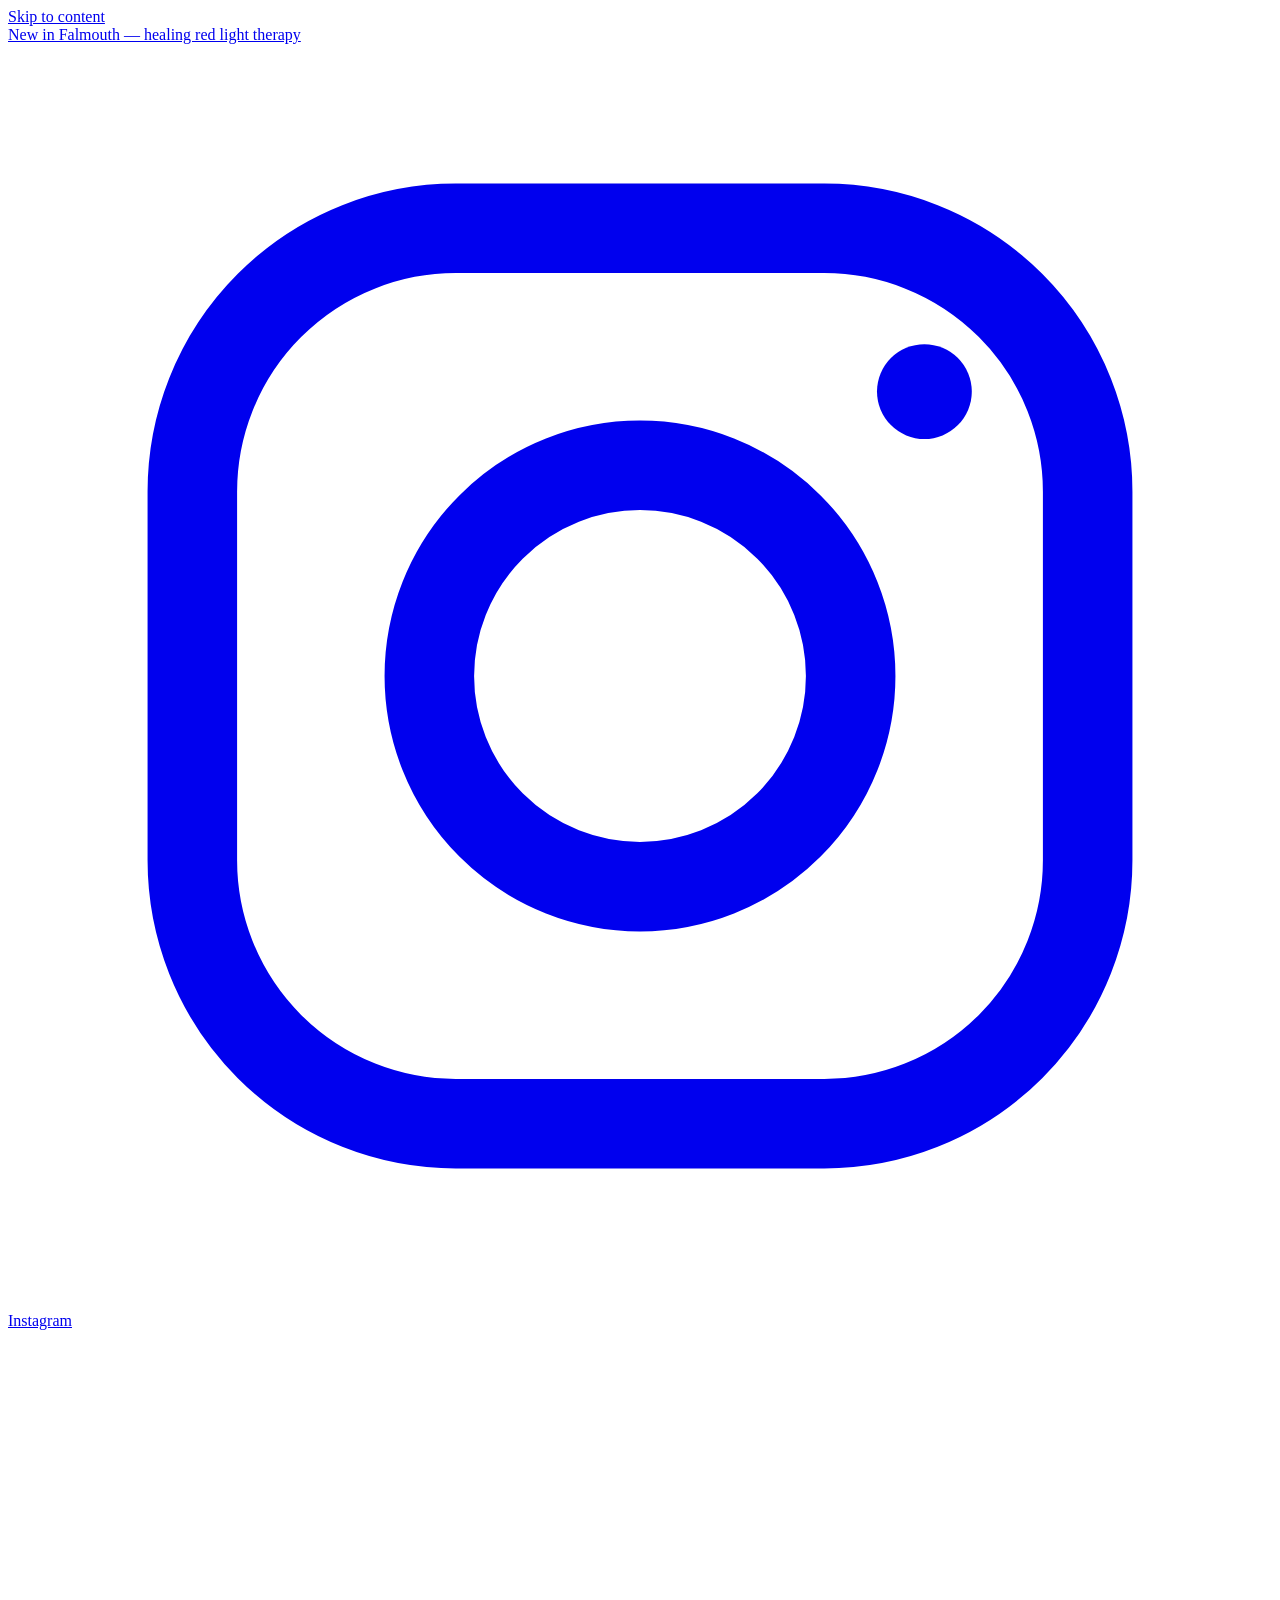
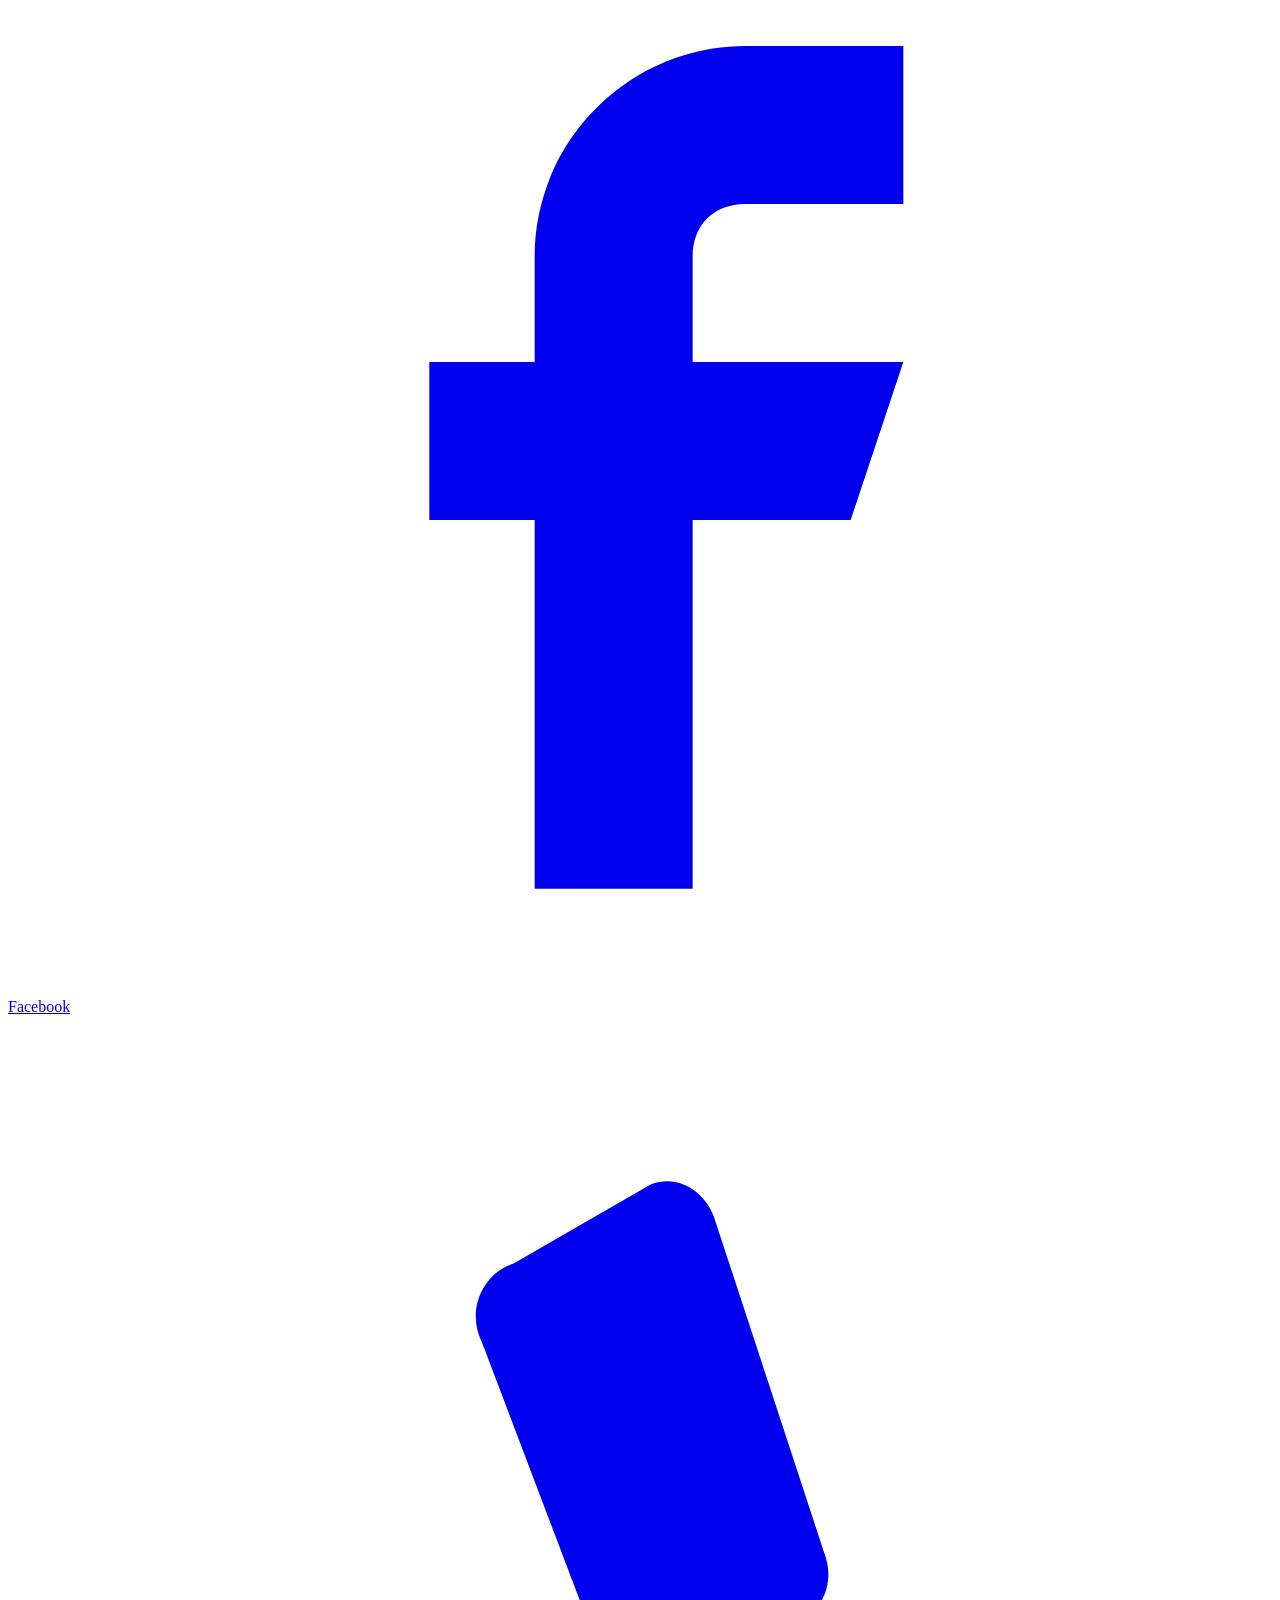
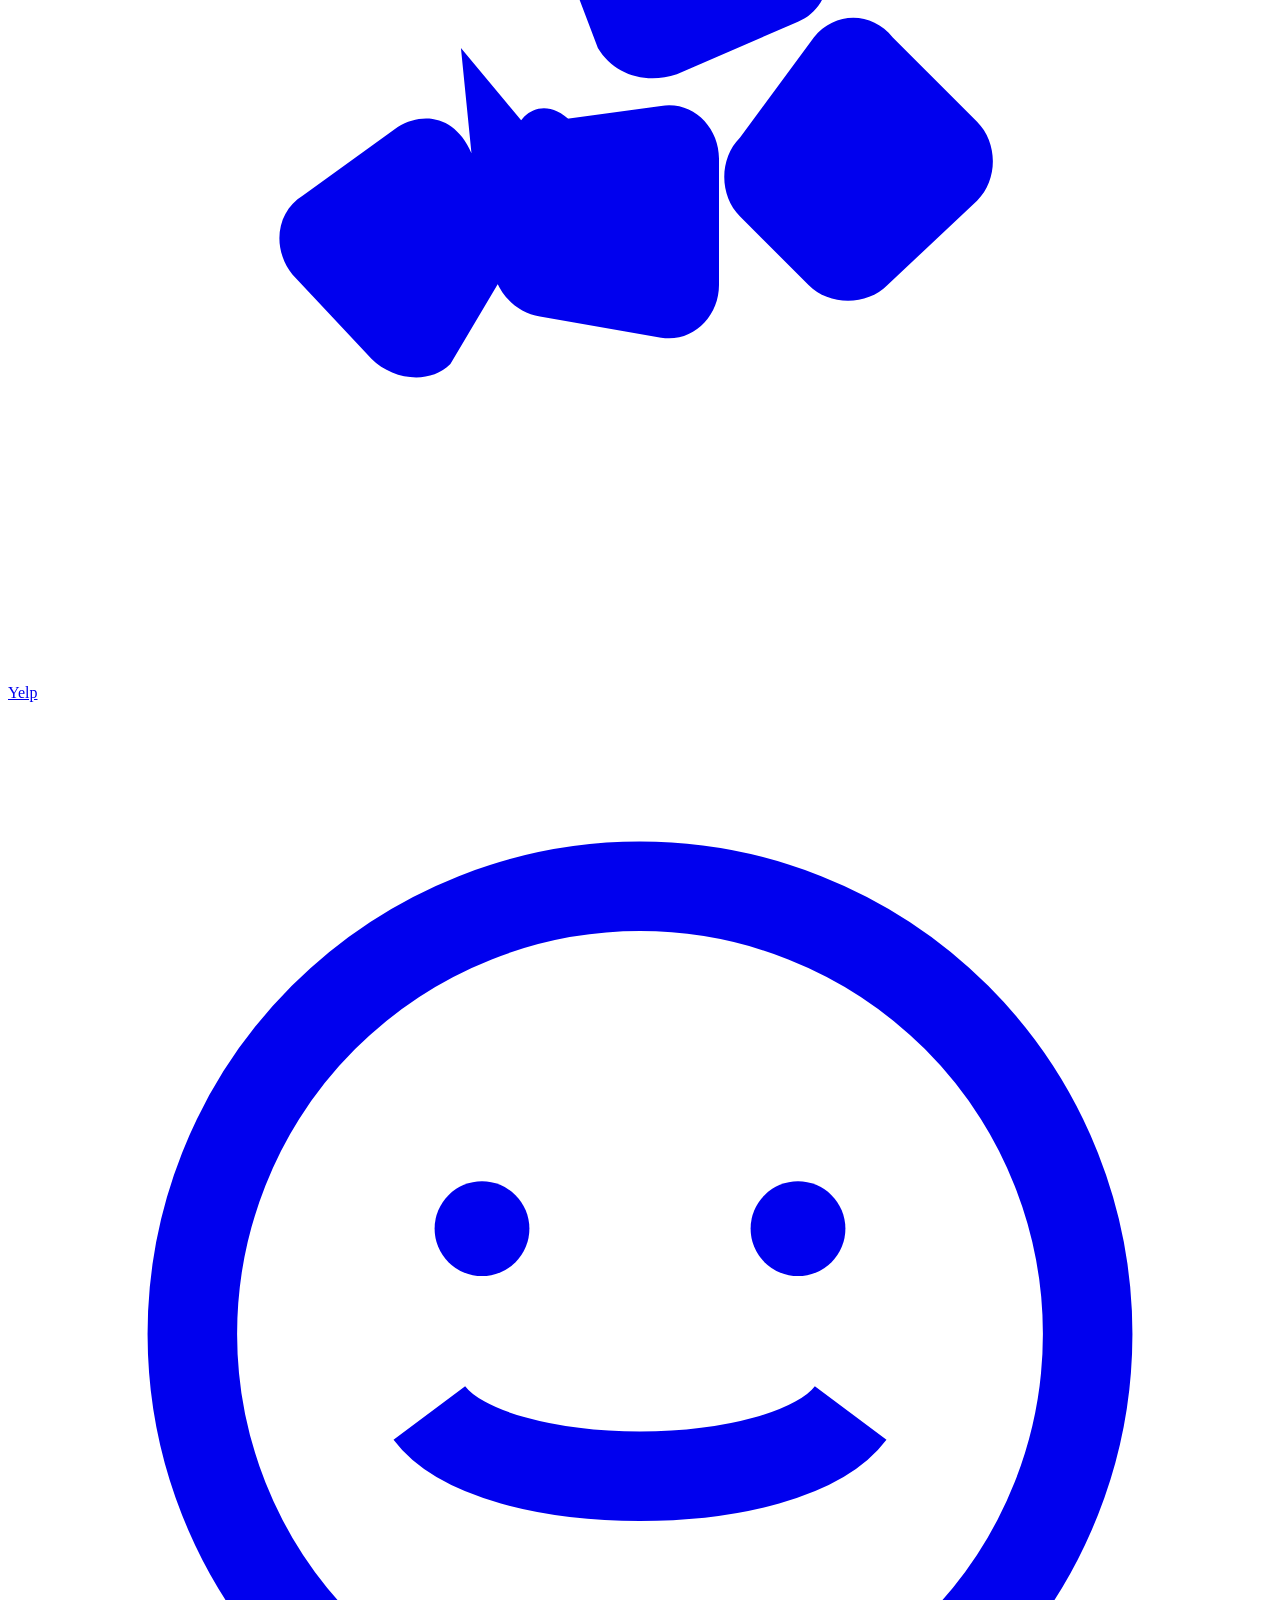
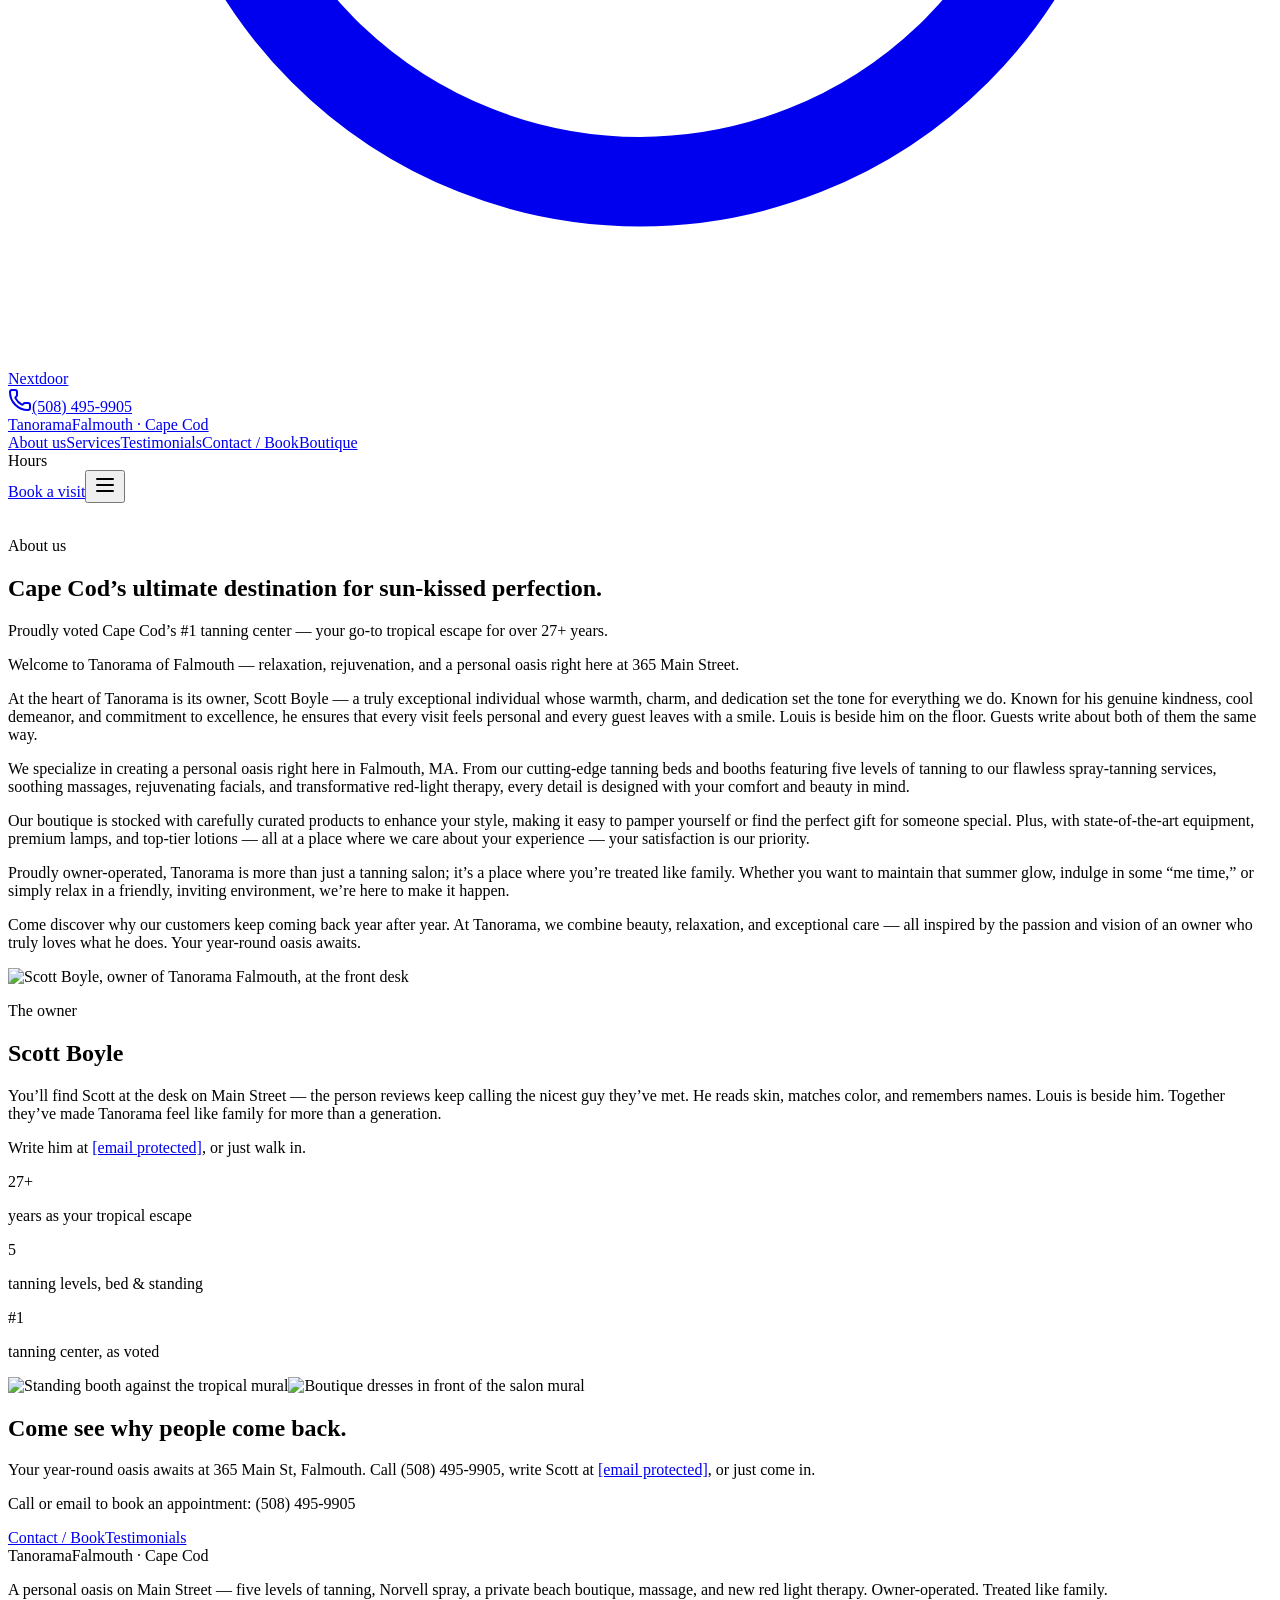
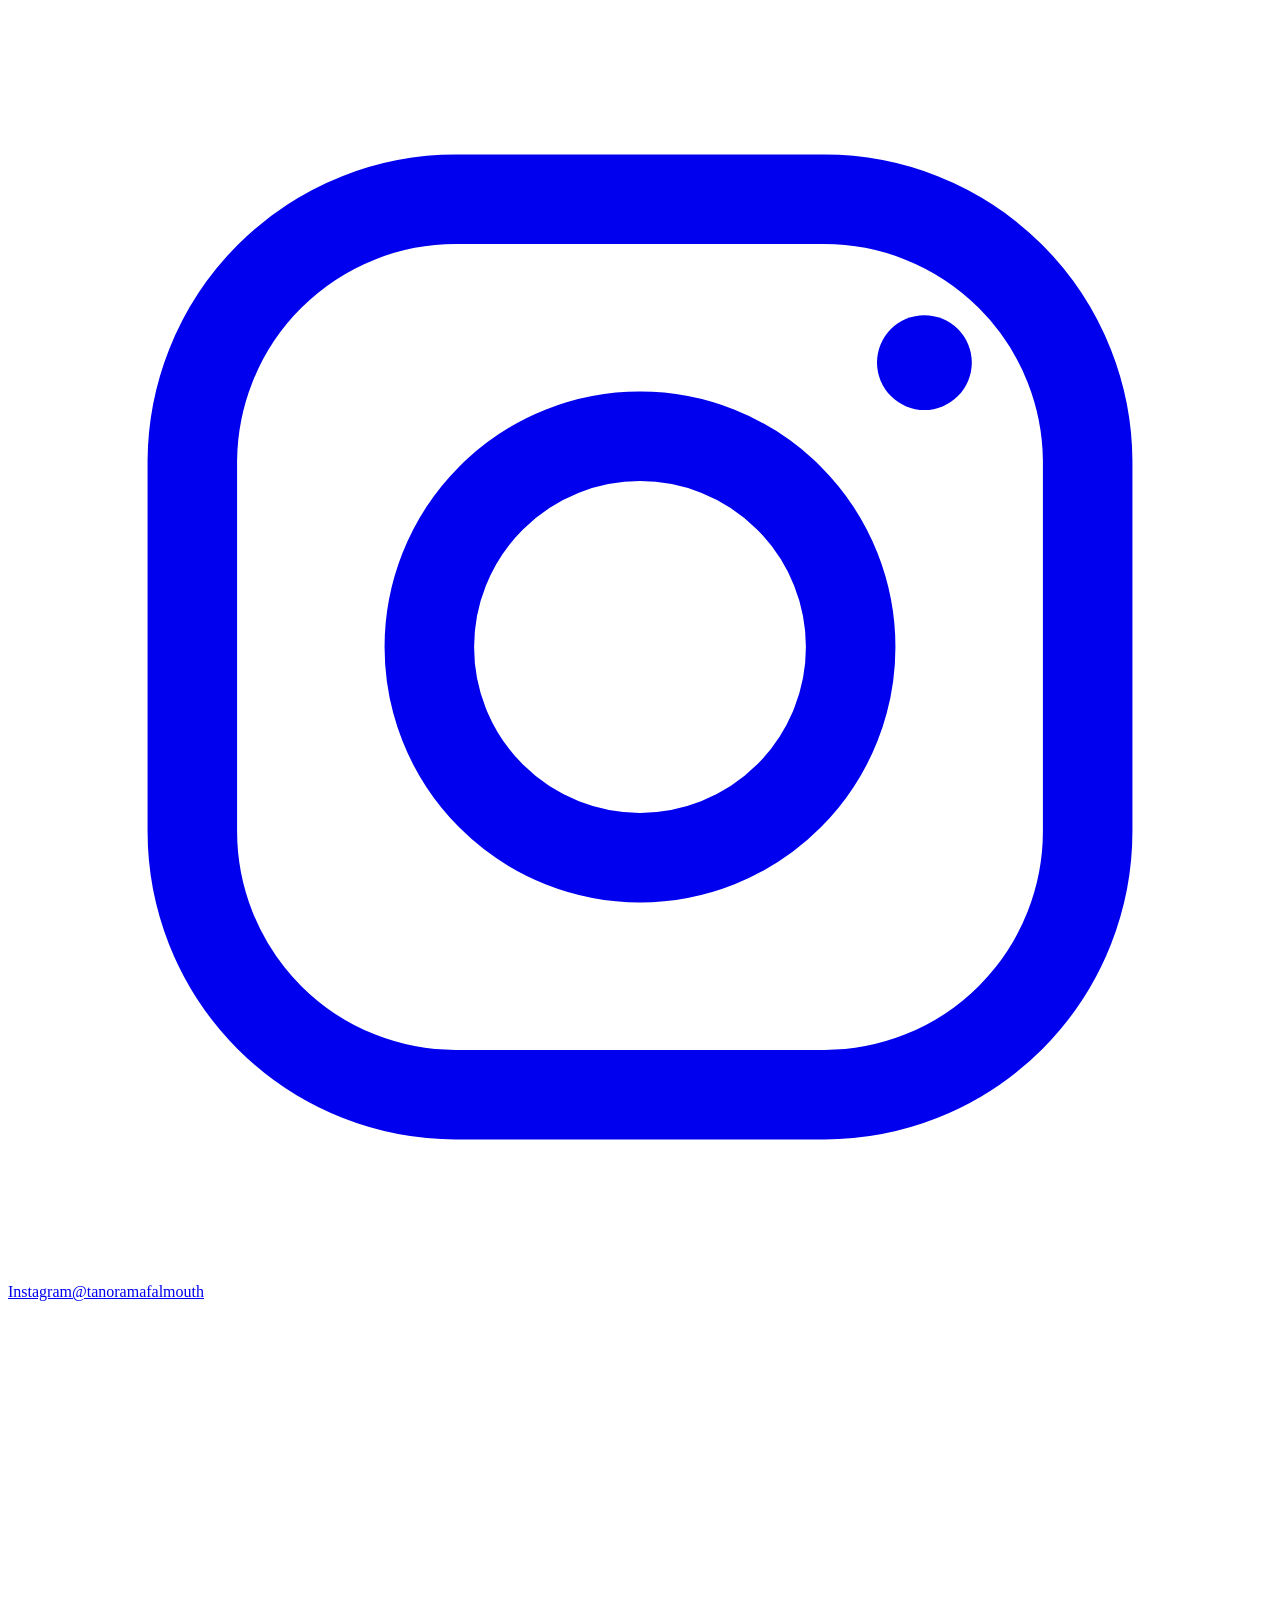
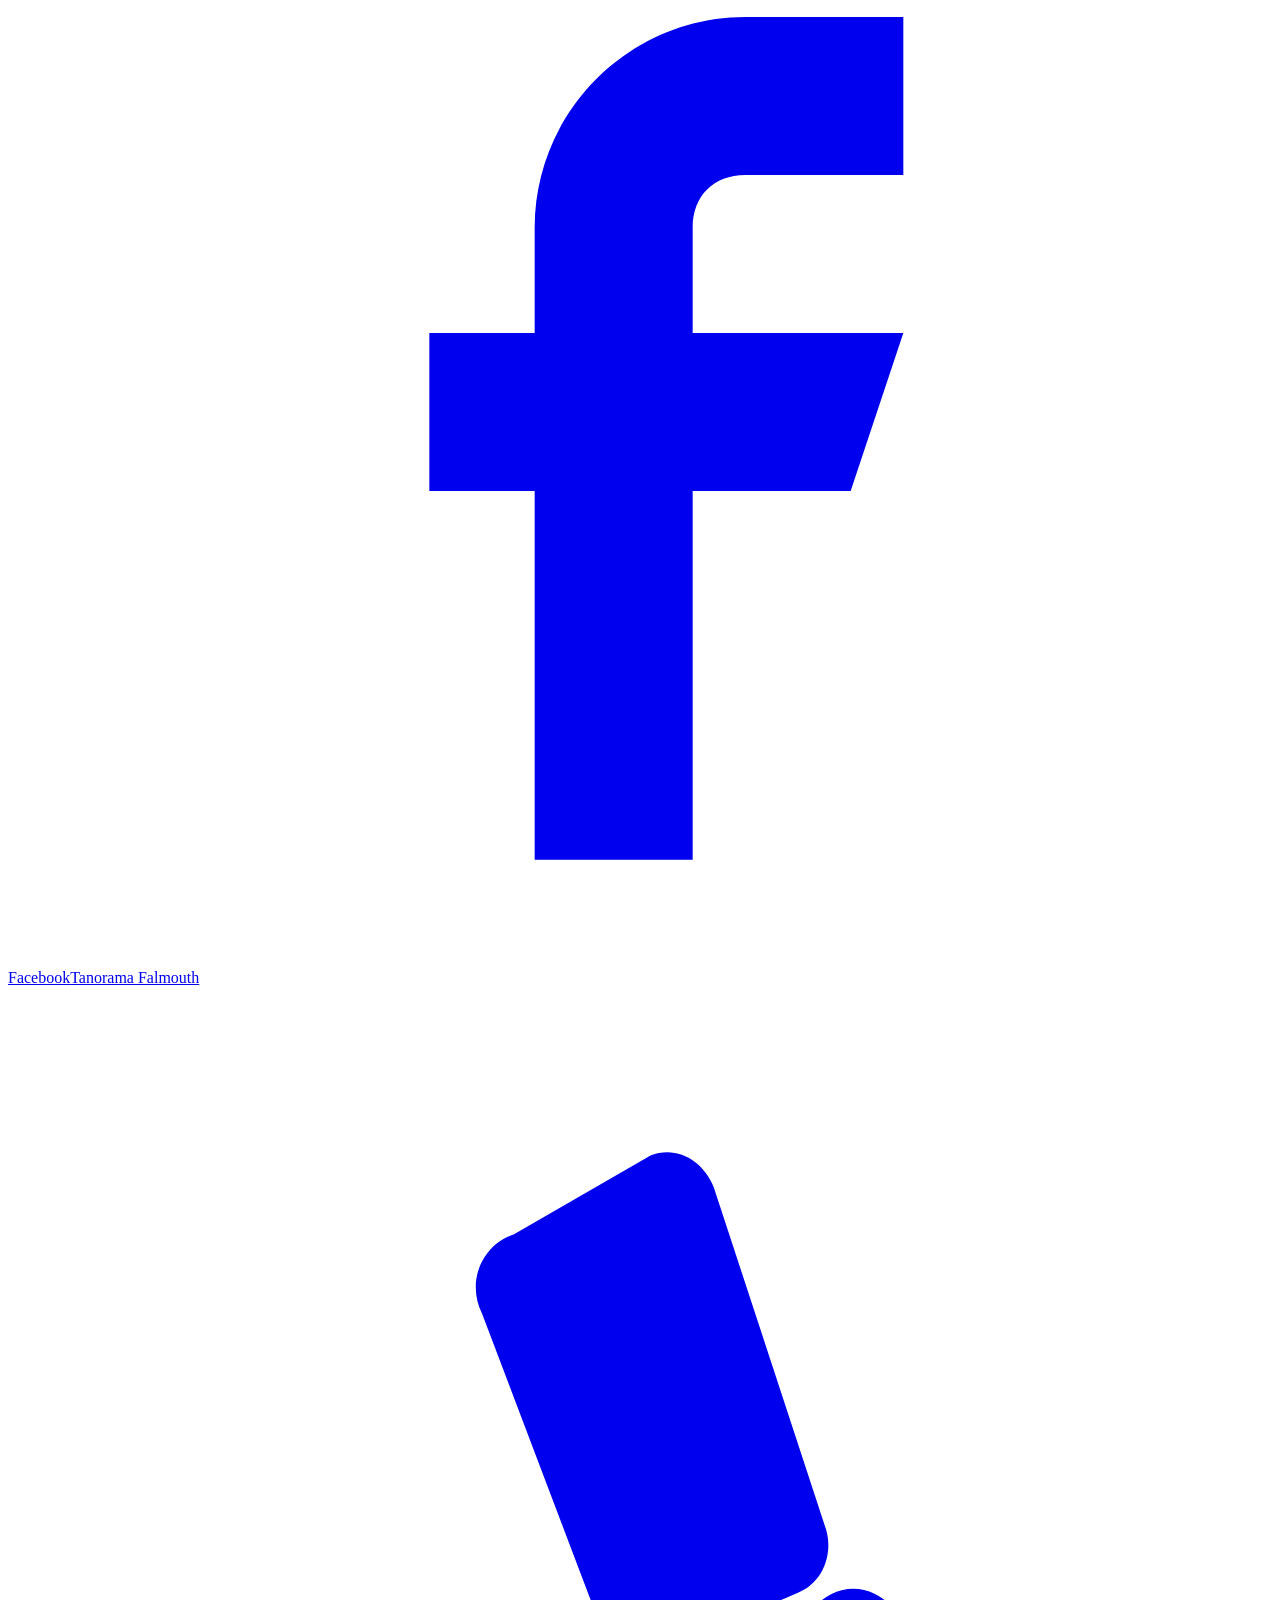
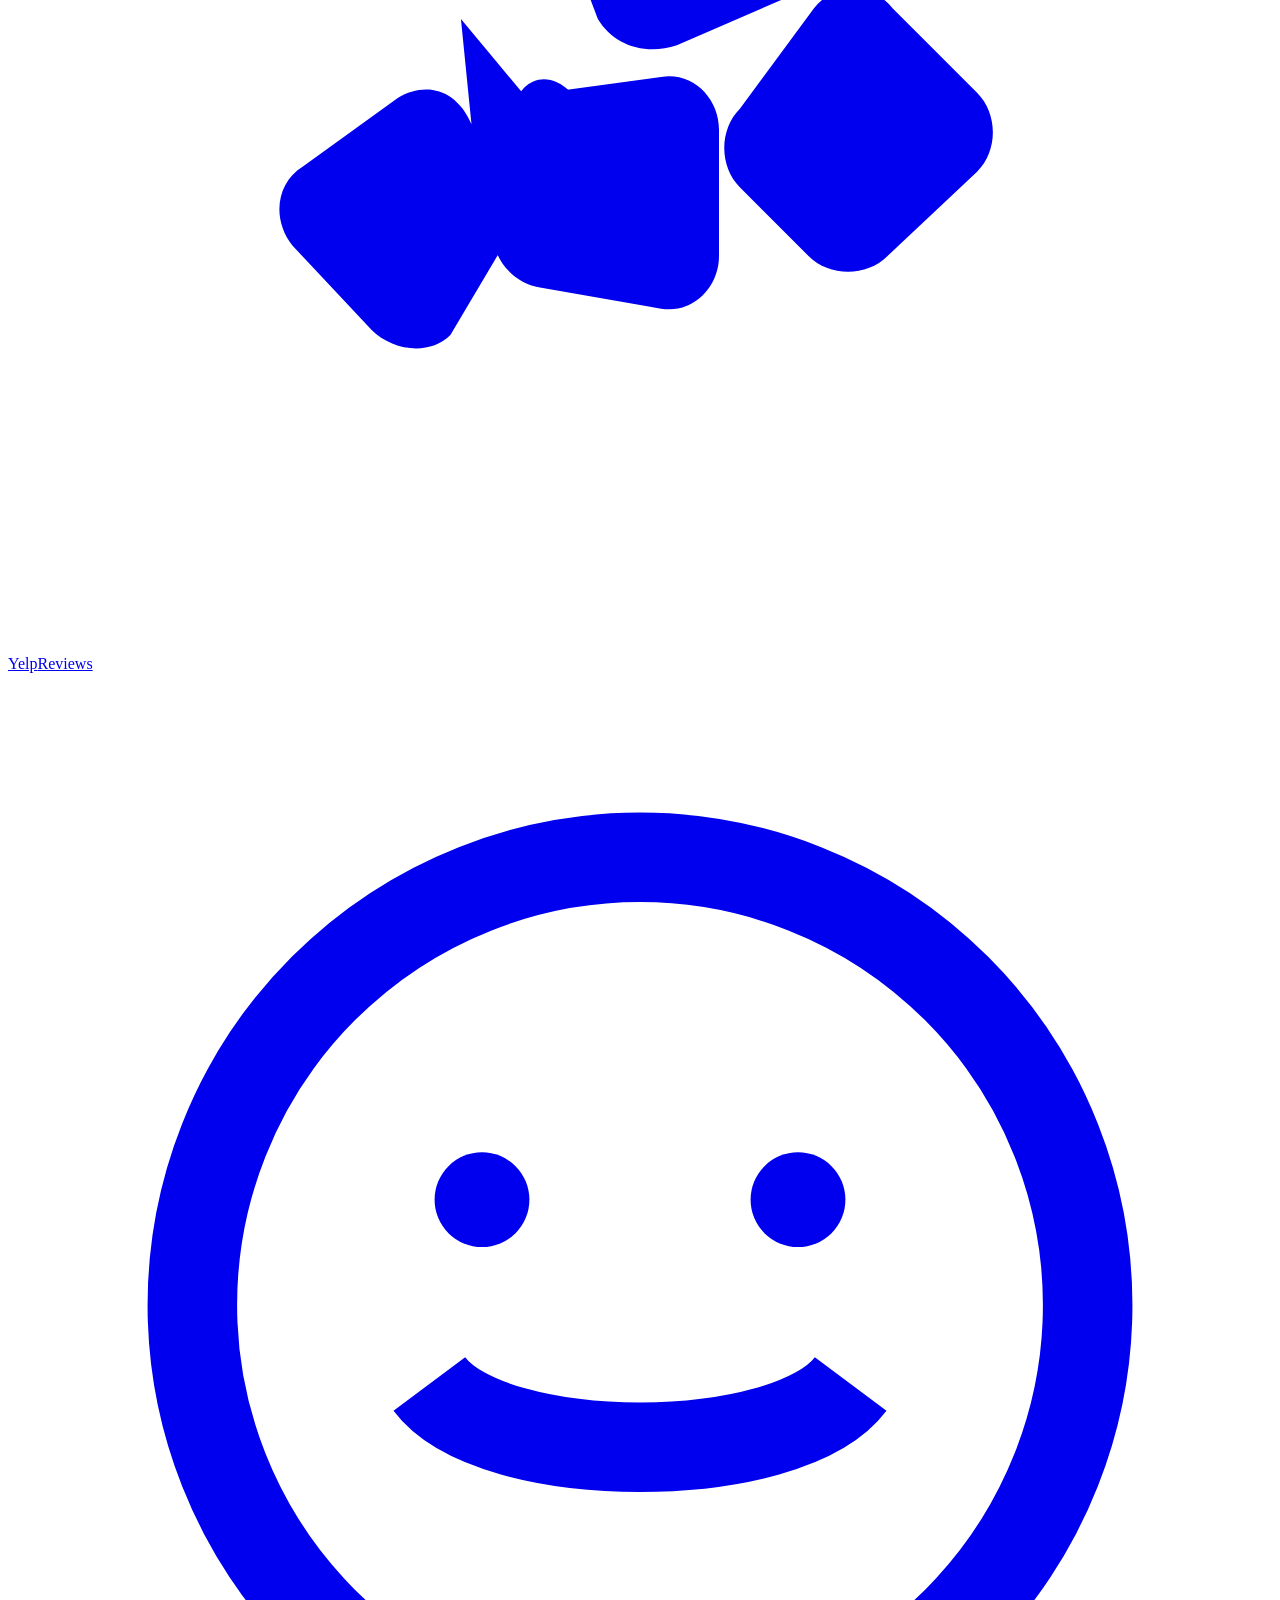
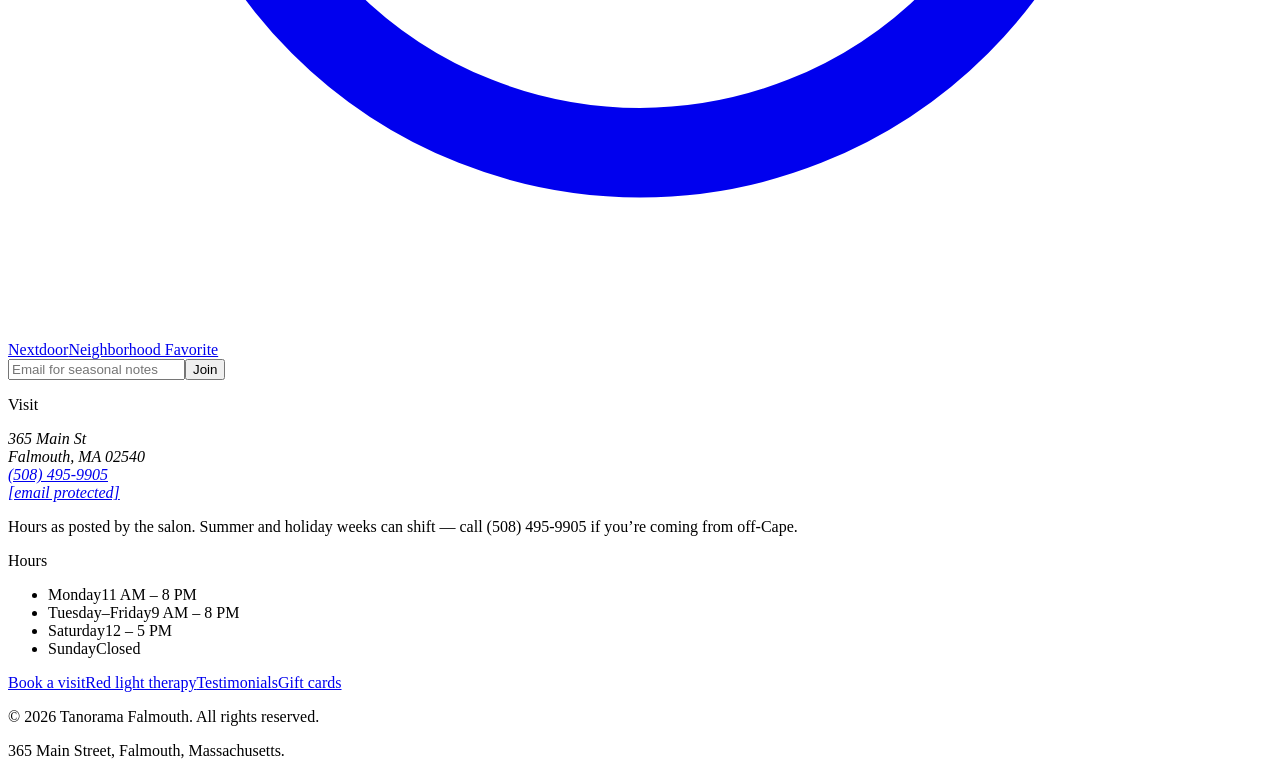
==== about/index.html @ 67e65e59 "Import Tanarama site with Decap CMS editor" ====
<!DOCTYPE html><html lang="en" class="antialiased"><head><meta name="twitter:card" content="summary_large_image"><meta property="og:title" content="Tanorama Falmouth"><meta property="og:image" content="https://tanaramafalmouth.grok.me/og.jpg"><meta property="og:image:width" content="1200"><meta property="og:image:height" content="630"><meta charSet="utf-8"/><meta name="viewport" content="width=device-width, initial-scale=1"/><link rel="preload" as="image" href="/images/logo.png"/><link rel="preload" as="image" href="/images/beds.jpg"/><link rel="preload" as="image" href="/images/scott.jpg"/><link rel="preload" as="image" href="/images/booth.jpg"/><link rel="preload" as="image" href="/images/boutique-room.jpg"/><link rel="stylesheet" href="/assets/styles-CydF0hzn.css" data-precedence="default"/><title>Tanorama Falmouth</title><meta name="description" content="Tanorama Falmouth — Cape Cod’s #1 tanning center. Five levels of tanning, Norvell spray, boutique, massage, and new red light therapy at 365 Main St."/><meta name="theme-color" content="#1B2A38"/><link rel="modulepreload" href="/assets/index-DTNHznYe.js"/><link rel="modulepreload" href="/assets/rolldown-runtime-hePW80VL.js"/><link rel="modulepreload" href="/assets/client-DRpjdjga.js"/><link rel="modulepreload" href="/assets/site-shell-BPe1MBrv.js"/><link rel="modulepreload" href="/assets/about-Cf8Se3UL.js"/><link rel="modulepreload" href="/assets/page-hero-BO0YmE5R.js"/><link rel="icon" type="image/png" href="/favicon-32.png"/><link rel="apple-touch-icon" href="/apple-touch-icon.png"/><link rel="manifest" href="/__grok/manifest.webmanifest"/><link rel="apple-touch-icon" href="/__grok/icon-180.png"/><meta name="apple-mobile-web-app-title" content="Tanorama Falmouth"><meta name="apple-mobile-web-app-status-bar-style" content="black"><meta name="grok-project-id" content="01a01e26-db28-7733-8b3a-782b2e616362"><script src="https://grok.com/grok-app-builder/extensions.js" data-project-id="01a01e26-db28-7733-8b3a-782b2e616362" defer></script><meta property="grok:app_id" content="01a01e26-db28-7733-8b3a-782b2e616362"><meta property="x:creator" content="@CapeKava"><meta property="x:creator:id" content="2000382191906545665"></head><body class="bg-linen text-ink"><!--$--><div class="flex min-h-dvh flex-col bg-linen text-ink"><a href="#main" class="sr-only focus:not-sr-only focus:absolute focus:left-4 focus:top-4 focus:z-50 focus:rounded-md focus:bg-cream focus:px-3 focus:py-2">Skip to content</a><header class="sticky top-0 z-40"><div class="bg-ink text-cream"><div class="mx-auto flex max-w-6xl items-center justify-between gap-3 px-4 py-2 text-[0.7rem] tracking-[0.14em] uppercase sm:px-6"><a href="/red-light" class="truncate text-cream/90 hover:text-cream">New in Falmouth — healing red light therapy</a><div class="hidden items-center gap-3 sm:flex"><nav aria-label="Social" class="flex flex-wrap items-center gap-2"><a href="https://www.instagram.com/tanoramafalmouth/" target="_blank" rel="noreferrer" class="inline-flex items-center gap-2 rounded-full border px-2.5 py-1.5 text-xs tracking-wide transition-colors border-cream/20 text-cream/80 hover:text-cream"><svg viewBox="0 0 24 24" class="size-4" fill="none" stroke="currentColor" stroke-width="1.7" aria-hidden="true"><rect x="3.5" y="3.5" width="17" height="17" rx="5"></rect><circle cx="12" cy="12" r="4"></circle><circle cx="17.4" cy="6.6" r="0.9" fill="currentColor" stroke="none"></circle></svg><span class="sr-only">Instagram</span></a><a href="https://www.facebook.com/p/Tanorama-Falmouth-61572426393241/" target="_blank" rel="noreferrer" class="inline-flex items-center gap-2 rounded-full border px-2.5 py-1.5 text-xs tracking-wide transition-colors border-cream/20 text-cream/80 hover:text-cream"><svg viewBox="0 0 24 24" class="size-4" fill="currentColor" aria-hidden="true"><path d="M14 9h3V6h-3c-2.2 0-4 1.8-4 4v2H8v3h2v7h3v-7h3l1-3h-4v-2c0-.6.4-1 1-1Z"></path></svg><span class="sr-only">Facebook</span></a><a href="https://www.yelp.com/biz/tanorama-falmouth" target="_blank" rel="noreferrer" class="inline-flex items-center gap-2 rounded-full border px-2.5 py-1.5 text-xs tracking-wide transition-colors border-cream/20 text-cream/80 hover:text-cream"><svg viewBox="0 0 24 24" class="size-4" fill="currentColor" aria-hidden="true"><path d="M12.2 3.2c.5-.2 1 .1 1.2.6l2.1 6.4c.2.5 0 1.1-.5 1.3l-2.3 1c-.6.2-1.2 0-1.5-.5L9 6.2c-.3-.6 0-1.3.6-1.5l2.6-1.5Zm-2 10.2 2.2-.3c.6-.1 1.1.4 1.1 1v2.4c0 .6-.5 1.1-1.1 1l-2.3-.4c-.6-.1-1-.7-.9-1.3l.4-2.1c.1-.5.6-.8 1.1-.3Zm6.6-1.6 1.6 1.6c.4.4.4 1.1 0 1.5l-1.7 1.6c-.4.4-1.1.4-1.5 0l-1.3-1.3c-.4-.4-.4-1.1 0-1.5l1.4-1.9c.4-.5 1.1-.5 1.5 0Zm-8.2.2 1.5 1.8c.4.4.3 1.1-.1 1.5L8.4 18c-.4.4-1.1.3-1.5-.1L5.4 16.3c-.4-.5-.3-1.2.2-1.5l1.8-1.3c.5-.3 1.1-.2 1.4.5Z"></path></svg><span class="sr-only">Yelp</span></a><a href="https://nextdoor.com/pages/tanorama-falmouth-ma/" target="_blank" rel="noreferrer" class="inline-flex items-center gap-2 rounded-full border px-2.5 py-1.5 text-xs tracking-wide transition-colors border-cream/20 text-cream/80 hover:text-cream"><svg viewBox="0 0 24 24" class="size-4" fill="none" stroke="currentColor" stroke-width="1.7" aria-hidden="true"><circle cx="12" cy="12" r="8.5"></circle><path d="M8 13.5c1.2 1.6 6.8 1.6 8 0"></path><circle cx="9" cy="10" r="0.9" fill="currentColor" stroke="none"></circle><circle cx="15" cy="10" r="0.9" fill="currentColor" stroke="none"></circle></svg><span class="sr-only">Nextdoor</span></a></nav><a href="tel:+15084959905" class="inline-flex shrink-0 items-center gap-1.5 text-cream/80 hover:text-cream"><svg xmlns="http://www.w3.org/2000/svg" width="24" height="24" viewBox="0 0 24 24" fill="none" stroke="currentColor" stroke-width="2" stroke-linecap="round" stroke-linejoin="round" class="lucide lucide-phone size-3" aria-hidden="true"><path d="M13.832 16.568a1 1 0 0 0 1.213-.303l.355-.465A2 2 0 0 1 17 15h3a2 2 0 0 1 2 2v3a2 2 0 0 1-2 2A18 18 0 0 1 2 4a2 2 0 0 1 2-2h3a2 2 0 0 1 2 2v3a2 2 0 0 1-.8 1.6l-.468.351a1 1 0 0 0-.292 1.233 14 14 0 0 0 6.392 6.384"></path></svg>(508) 495-9905</a></div></div></div><div class="border-b border-line/80 bg-linen/85 backdrop-blur-md"><div class="mx-auto flex max-w-6xl items-center justify-between gap-4 px-4 py-3 sm:px-6"><a aria-label="Tanorama Falmouth home" href="/" class="group min-w-0"><span class="flex items-center gap-2.5"><img src="/images/logo.png" alt="" class="rounded-lg object-cover size-10"/><span class="min-w-0 leading-none"><span class="font-display block font-semibold tracking-tight text-[1.15rem] text-ink">Tanorama</span><span class="mt-0.5 block text-[0.62rem] tracking-[0.28em] uppercase text-muted">Falmouth · Cape Cod</span></span></span></a><nav class="hidden items-center gap-6 lg:flex"><a class="text-[0.8rem] tracking-[0.16em] uppercase transition-colors hover:text-ink text-ink active" href="/about" data-status="active" aria-current="page">About us</a><a href="/services" class="text-[0.8rem] tracking-[0.16em] text-muted uppercase transition-colors hover:text-ink">Services</a><a href="/testimonials" class="text-[0.8rem] tracking-[0.16em] text-muted uppercase transition-colors hover:text-ink">Testimonials</a><a href="/book" class="text-[0.8rem] tracking-[0.16em] text-muted uppercase transition-colors hover:text-ink">Contact / Book</a><a href="/boutique" class="text-[0.8rem] tracking-[0.16em] text-muted uppercase transition-colors hover:text-ink">Boutique</a></nav><div class="flex items-center gap-3"><span class="items-center gap-1.5 rounded-full px-3 py-1 text-[0.7rem] font-medium tracking-[0.16em] uppercase bg-paper text-muted hidden md:inline-flex"><span class="size-1.5 rounded-full bg-muted" aria-hidden="true"></span>Hours</span><div class="hidden sm:block"><div class="h-8 w-8 animate-pulse rounded-full bg-ink/10"></div></div><a href="/book" class="items-center justify-center gap-2 whitespace-nowrap font-medium transition-[opacity,transform,background-color,color,border-color] duration-150 ease-[cubic-bezier(0.22,1,0.36,1)] focus-visible:outline-none focus-visible:ring-2 focus-visible:ring-sea/50 disabled:pointer-events-none disabled:opacity-50 [&amp;_svg]:size-4 bg-ink text-cream hover:bg-ink-soft active:scale-[0.98] h-10 rounded-md px-3.5 text-sm hidden sm:inline-flex">Book a visit</a><button type="button" class="inline-flex size-11 items-center justify-center rounded-lg border border-line lg:hidden" aria-label="Open menu"><svg xmlns="http://www.w3.org/2000/svg" width="24" height="24" viewBox="0 0 24 24" fill="none" stroke="currentColor" stroke-width="2" stroke-linecap="round" stroke-linejoin="round" class="lucide lucide-menu size-5" aria-hidden="true"><path d="M4 12h16"></path><path d="M4 18h16"></path><path d="M4 6h16"></path></svg></button></div></div></div></header><div id="main" class="flex-1"><section class="relative overflow-hidden min-h-[42vh]"><img src="/images/beds.jpg" alt="" class="absolute inset-0 size-full object-cover"/><div class="absolute inset-0 bg-ink/55"></div><div class="relative mx-auto max-w-6xl px-4 py-16 sm:px-6 sm:py-24"><p class="text-xs tracking-[0.22em] uppercase text-cream/75">About us</p><h1 class="font-display mt-3 max-w-3xl text-4xl leading-[1.1] font-medium tracking-tight sm:text-6xl text-cream">Cape Cod’s ultimate destination for sun-kissed perfection.</h1><p class="mt-5 max-w-xl text-base leading-relaxed sm:text-lg text-cream/80">Proudly voted Cape Cod’s #1 tanning center — your go-to tropical escape for over 27+ years.</p></div></section><section class="mx-auto max-w-3xl px-4 py-20 sm:px-6"><p class="font-display text-2xl leading-snug text-ink">Welcome to Tanorama of Falmouth — relaxation, rejuvenation, and a personal oasis right here at 365 Main Street.</p><div class="mt-8 space-y-5 text-base leading-relaxed text-muted"><p>At the heart of Tanorama is its owner, <!-- -->Scott Boyle<!-- --> — a truly exceptional individual whose warmth, charm, and dedication set the tone for everything we do. Known for his genuine kindness, cool demeanor, and commitment to excellence, he ensures that every visit feels personal and every guest leaves with a smile. Louis is beside him on the floor. Guests write about both of them the same way.</p><p>We specialize in creating a personal oasis right here in Falmouth, MA. From our cutting-edge tanning beds and booths featuring five levels of tanning to our flawless spray-tanning services, soothing massages, rejuvenating facials, and transformative red-light therapy, every detail is designed with your comfort and beauty in mind.</p><p>Our boutique is stocked with carefully curated products to enhance your style, making it easy to pamper yourself or find the perfect gift for someone special. Plus, with state-of-the-art equipment, premium lamps, and top-tier lotions — all at a place where we care about your experience — your satisfaction is our priority.</p><p>Proudly owner-operated, Tanorama is more than just a tanning salon; it’s a place where you’re treated like family. Whether you want to maintain that summer glow, indulge in some “me time,” or simply relax in a friendly, inviting environment, we’re here to make it happen.</p><p>Come discover why our customers keep coming back year after year. At Tanorama, we combine beauty, relaxation, and exceptional care — all inspired by the passion and vision of an owner who truly loves what he does. Your year-round oasis awaits.</p></div></section><section class="mx-auto grid max-w-6xl items-center gap-10 px-4 pb-20 sm:px-6 lg:grid-cols-2"><img src="/images/scott.jpg" alt="Scott Boyle, owner of Tanorama Falmouth, at the front desk" class="aspect-4/5 w-full rounded-xl object-cover object-top"/><div><p class="text-xs tracking-[0.22em] text-sea uppercase">The owner</p><h2 class="font-display mt-3 text-4xl text-ink">Scott Boyle</h2><p class="mt-5 leading-relaxed text-muted">You’ll find Scott at the desk on Main Street — the person reviews keep calling the nicest guy they’ve met. He reads skin, matches color, and remembers names. Louis is beside him. Together they’ve made Tanorama feel like family for more than a generation.</p><p class="mt-4 text-sm text-muted">Write him at<!-- --> <a class="text-sea hover:underline" href="/cdn-cgi/l/email-protection#63104d010c1a0f062317020d0c11020e024d000c0e"><span class="__cf_email__" data-cfemail="40336e222f392c250034212e2f32212d216e232f2d">[email&#160;protected]</span></a>, or just walk in.</p></div></section><section class="bg-paper/70 py-20"><div class="mx-auto grid max-w-6xl gap-6 px-4 sm:grid-cols-3 sm:px-6"><div class="rounded-xl bg-cream p-8 text-center ring-1 ring-line"><p class="font-display text-5xl text-ink">27+</p><p class="mt-2 text-sm text-muted">years as your tropical escape</p></div><div class="rounded-xl bg-cream p-8 text-center ring-1 ring-line"><p class="font-display text-5xl text-ink">5</p><p class="mt-2 text-sm text-muted">tanning levels, bed &amp; standing</p></div><div class="rounded-xl bg-cream p-8 text-center ring-1 ring-line"><p class="font-display text-5xl text-ink">#1</p><p class="mt-2 text-sm text-muted">tanning center, as voted</p></div></div></section><section class="mx-auto grid max-w-6xl gap-4 px-4 py-20 sm:grid-cols-2 sm:px-6"><img src="/images/booth.jpg" alt="Standing booth against the tropical mural" class="aspect-4/5 w-full rounded-xl object-cover"/><img src="/images/boutique-room.jpg" alt="Boutique dresses in front of the salon mural" class="aspect-4/5 w-full rounded-xl object-cover"/></section><section class="mx-auto max-w-6xl px-4 pb-20 sm:px-6"><h2 class="font-display text-4xl text-ink">Come see why people come back.</h2><p class="mt-5 max-w-xl leading-relaxed text-muted">Your year-round oasis awaits at <!-- -->365 Main St<!-- -->, <!-- -->Falmouth<!-- -->. Call<!-- --> <!-- -->(508) 495-9905<!-- -->, write <!-- -->Scott<!-- --> at <!-- --><a href="/cdn-cgi/l/email-protection" class="__cf_email__" data-cfemail="87f4a9e5e8feebe2c7f3e6e9e8f5e6eae6a9e4e8ea">[email&#160;protected]</a><!-- -->, or just come in.</p><p class="mt-4 text-sm text-muted">Call or email to book an appointment: <!-- -->(508) 495-9905</p><div class="mt-8 flex flex-col gap-3 sm:flex-row"><a href="/book" class="inline-flex items-center justify-center gap-2 whitespace-nowrap font-medium transition-[opacity,transform,background-color,color,border-color] duration-150 ease-[cubic-bezier(0.22,1,0.36,1)] focus-visible:outline-none focus-visible:ring-2 focus-visible:ring-sea/50 disabled:pointer-events-none disabled:opacity-50 [&amp;_svg]:size-4 bg-ink text-cream hover:bg-ink-soft active:scale-[0.98] h-11 rounded-lg px-5 text-sm">Contact / Book</a><a href="/testimonials" class="inline-flex items-center justify-center gap-2 whitespace-nowrap font-medium transition-[opacity,transform,background-color,color,border-color] duration-150 ease-[cubic-bezier(0.22,1,0.36,1)] focus-visible:outline-none focus-visible:ring-2 focus-visible:ring-sea/50 disabled:pointer-events-none disabled:opacity-50 [&amp;_svg]:size-4 border border-ink/15 bg-transparent text-ink hover:border-ink/30 hover:bg-cream h-11 rounded-lg px-5 text-sm">Testimonials</a></div></section></div><footer class="mt-24 border-t border-line bg-ink text-cream"><div class="mx-auto grid max-w-6xl gap-12 px-4 py-16 sm:px-6 md:grid-cols-4"><div class="md:col-span-2"><span class="flex items-center gap-2.5"><img src="/images/logo.png" alt="" class="rounded-lg object-cover size-12"/><span class="min-w-0 leading-none"><span class="font-display block font-semibold tracking-tight text-xl sm:text-[1.35rem] text-cream">Tanorama</span><span class="mt-0.5 block text-[0.62rem] tracking-[0.28em] uppercase text-cream/55">Falmouth · Cape Cod</span></span></span><p class="mt-5 max-w-md text-sm leading-relaxed text-cream/75">A personal oasis on Main Street — five levels of tanning, Norvell spray, a private beach boutique, massage, and new red light therapy. Owner-operated. Treated like family.</p><nav aria-label="Social" class="flex flex-wrap items-center gap-2 mt-8"><a href="https://www.instagram.com/tanoramafalmouth/" target="_blank" rel="noreferrer" class="inline-flex items-center gap-2 rounded-full border px-2.5 py-1.5 text-xs tracking-wide transition-colors border-cream/20 text-cream/80 hover:text-cream"><svg viewBox="0 0 24 24" class="size-4" fill="none" stroke="currentColor" stroke-width="1.7" aria-hidden="true"><rect x="3.5" y="3.5" width="17" height="17" rx="5"></rect><circle cx="12" cy="12" r="4"></circle><circle cx="17.4" cy="6.6" r="0.9" fill="currentColor" stroke="none"></circle></svg><span class="">Instagram</span><span class="hidden sm:inline opacity-70">@tanoramafalmouth</span></a><a href="https://www.facebook.com/p/Tanorama-Falmouth-61572426393241/" target="_blank" rel="noreferrer" class="inline-flex items-center gap-2 rounded-full border px-2.5 py-1.5 text-xs tracking-wide transition-colors border-cream/20 text-cream/80 hover:text-cream"><svg viewBox="0 0 24 24" class="size-4" fill="currentColor" aria-hidden="true"><path d="M14 9h3V6h-3c-2.2 0-4 1.8-4 4v2H8v3h2v7h3v-7h3l1-3h-4v-2c0-.6.4-1 1-1Z"></path></svg><span class="">Facebook</span><span class="hidden sm:inline opacity-70">Tanorama Falmouth</span></a><a href="https://www.yelp.com/biz/tanorama-falmouth" target="_blank" rel="noreferrer" class="inline-flex items-center gap-2 rounded-full border px-2.5 py-1.5 text-xs tracking-wide transition-colors border-cream/20 text-cream/80 hover:text-cream"><svg viewBox="0 0 24 24" class="size-4" fill="currentColor" aria-hidden="true"><path d="M12.2 3.2c.5-.2 1 .1 1.2.6l2.1 6.4c.2.5 0 1.1-.5 1.3l-2.3 1c-.6.2-1.2 0-1.5-.5L9 6.2c-.3-.6 0-1.3.6-1.5l2.6-1.5Zm-2 10.2 2.2-.3c.6-.1 1.1.4 1.1 1v2.4c0 .6-.5 1.1-1.1 1l-2.3-.4c-.6-.1-1-.7-.9-1.3l.4-2.1c.1-.5.6-.8 1.1-.3Zm6.6-1.6 1.6 1.6c.4.4.4 1.1 0 1.5l-1.7 1.6c-.4.4-1.1.4-1.5 0l-1.3-1.3c-.4-.4-.4-1.1 0-1.5l1.4-1.9c.4-.5 1.1-.5 1.5 0Zm-8.2.2 1.5 1.8c.4.4.3 1.1-.1 1.5L8.4 18c-.4.4-1.1.3-1.5-.1L5.4 16.3c-.4-.5-.3-1.2.2-1.5l1.8-1.3c.5-.3 1.1-.2 1.4.5Z"></path></svg><span class="">Yelp</span><span class="hidden sm:inline opacity-70">Reviews</span></a><a href="https://nextdoor.com/pages/tanorama-falmouth-ma/" target="_blank" rel="noreferrer" class="inline-flex items-center gap-2 rounded-full border px-2.5 py-1.5 text-xs tracking-wide transition-colors border-cream/20 text-cream/80 hover:text-cream"><svg viewBox="0 0 24 24" class="size-4" fill="none" stroke="currentColor" stroke-width="1.7" aria-hidden="true"><circle cx="12" cy="12" r="8.5"></circle><path d="M8 13.5c1.2 1.6 6.8 1.6 8 0"></path><circle cx="9" cy="10" r="0.9" fill="currentColor" stroke="none"></circle><circle cx="15" cy="10" r="0.9" fill="currentColor" stroke="none"></circle></svg><span class="">Nextdoor</span><span class="hidden sm:inline opacity-70">Neighborhood Favorite</span></a></nav><form class="mt-8 flex max-w-md gap-2"><input class="h-11 w-full rounded-lg border px-3.5 text-base shadow-none outline-none transition-colors focus:border-sea focus:ring-2 focus:ring-sea/20 md:text-sm border-cream/15 bg-ink-soft text-cream placeholder:text-cream/40" type="email" required="" placeholder="Email for seasonal notes" value=""/><button class="inline-flex items-center justify-center gap-2 whitespace-nowrap font-medium transition-[opacity,transform,background-color,color,border-color] duration-150 ease-[cubic-bezier(0.22,1,0.36,1)] focus-visible:outline-none focus-visible:ring-2 focus-visible:ring-sea/50 disabled:pointer-events-none disabled:opacity-50 [&amp;_svg]:size-4 bg-cream text-ink hover:bg-linen active:scale-[0.98] h-11 rounded-lg px-5 text-sm" type="submit">Join</button></form></div><div><p class="text-xs tracking-[0.2em] text-cream/50 uppercase">Visit</p><address class="mt-4 not-italic text-sm leading-relaxed text-cream/80">365 Main St<br/>Falmouth<!-- -->, <!-- -->MA<!-- --> <!-- -->02540<br/><a class="mt-3 inline-block text-cream hover:underline" href="tel:+15084959905">(508) 495-9905</a><br/><a class="hover:underline" href="/cdn-cgi/l/email-protection#483b662a2731242d083c2926273a292529662b2725"><span class="__cf_email__" data-cfemail="aedd80ccc1d7c2cbeedacfc0c1dccfc3cf80cdc1c3">[email&#160;protected]</span></a></address><p class="mt-4 text-xs leading-relaxed text-cream/50">Hours as posted by the salon. Summer and holiday weeks can shift — call (508) 495-9905 if you’re coming from off-Cape.</p></div><div><p class="text-xs tracking-[0.2em] text-cream/50 uppercase">Hours</p><ul class="mt-4 space-y-2 text-sm text-cream/80"><li class="flex justify-between gap-4"><span>Monday</span><span class="tabular-nums text-cream/65">11 AM – 8 PM</span></li><li class="flex justify-between gap-4"><span>Tuesday–Friday</span><span class="tabular-nums text-cream/65">9 AM – 8 PM</span></li><li class="flex justify-between gap-4"><span>Saturday</span><span class="tabular-nums text-cream/65">12 – 5 PM</span></li><li class="flex justify-between gap-4"><span>Sunday</span><span class="tabular-nums text-cream/65">Closed</span></li></ul><div class="mt-6 flex flex-col gap-2 text-sm"><a href="/book" class="text-cream hover:underline">Book a visit</a><a href="/red-light" class="text-cream hover:underline">Red light therapy</a><a href="/testimonials" class="text-cream hover:underline">Testimonials</a><a href="https://www.giftly.com/gift-card/tanorama-falmouth" class="text-cream/70 hover:text-cream">Gift cards</a></div></div></div><div class="border-t border-cream/10"><div class="mx-auto flex max-w-6xl flex-col gap-2 px-4 py-5 text-xs text-cream/45 sm:flex-row sm:justify-between sm:px-6"><p>© <!-- -->2026<!-- --> Tanorama Falmouth. All rights reserved.</p><p>365 Main Street, Falmouth, Massachusetts.</p></div></div></footer></div><!--/$--><section aria-label="Notifications alt+T" tabindex="-1" aria-live="polite" aria-relevant="additions text" aria-atomic="false" data-react-aria-top-layer="true"></section><script data-cfasync="false" src="/cdn-cgi/scripts/5c5dd728/cloudflare-static/email-decode.min.js"></script><script type="application/ld+json">{"@context":"https://schema.org","@type":["DaySpa","HealthAndBeautyBusiness"],"name":"Tanorama Falmouth","image":"/og.jpg","telephone":"(508) 495-9905","email":"s.boyle@tanorama.com","url":"https://www.tanoramafalmouth.net","description":"Tanorama Falmouth is Cape Cod’s year-round tropical oasis for tanning, Norvell spray tan, boutique shopping, massage, facials, and new healing red light therapy — owner-operated by Scott Boyle at 365 Main Street, Falmouth, MA.","address":{"@type":"PostalAddress","streetAddress":"365 Main St","addressLocality":"Falmouth","addressRegion":"MA","postalCode":"02540","addressCountry":"US"},"geo":{"@type":"GeoCoordinates","latitude":41.551963,"longitude":-70.612348},"openingHoursSpecification":[{"@type":"OpeningHoursSpecification","dayOfWeek":"Monday","opens":"11:00","closes":"20:00"},{"@type":"OpeningHoursSpecification","dayOfWeek":"Tuesday","opens":"09:00","closes":"20:00"},{"@type":"OpeningHoursSpecification","dayOfWeek":"Wednesday","opens":"09:00","closes":"20:00"},{"@type":"OpeningHoursSpecification","dayOfWeek":"Thursday","opens":"09:00","closes":"20:00"},{"@type":"OpeningHoursSpecification","dayOfWeek":"Friday","opens":"09:00","closes":"20:00"},{"@type":"OpeningHoursSpecification","dayOfWeek":"Saturday","opens":"12:00","closes":"17:00"}],"sameAs":["https://www.instagram.com/tanoramafalmouth/","https://www.facebook.com/p/Tanorama-Falmouth-61572426393241/","https://www.facebook.com/tanorama.falmouth.2025/","https://www.yelp.com/biz/tanorama-falmouth","https://nextdoor.com/pages/tanorama-falmouth-ma/"],"founder":{"@type":"Person","name":"Scott Boyle","image":"/images/scott.jpg"},"priceRange":"$$"}</script><script class="$tsr" id="$tsr-stream-barrier">(self.$R=self.$R||{})["tsr"]=[];self.$_TSR={h(){this.hydrated=!0,this.c()},e(){this.streamEnded=!0,this.c()},c(){this.hydrated&&this.streamEnded&&(delete self.$_TSR,delete self.$R.tsr)},p(e){this.initialized?e():this.buffer.push(e)},buffer:[]};$_TSR.router=($R=>$R[0]={manifest:$R[1]={routes:$R[2]={__root__:$R[3]={preloads:$R[4]=["/assets/index-DTNHznYe.js","/assets/rolldown-runtime-hePW80VL.js","/assets/client-DRpjdjga.js","/assets/site-shell-BPe1MBrv.js"],scripts:$R[5]=[$R[6]={attrs:$R[7]={type:"module",async:!0,src:"/assets/index-DTNHznYe.js"}}]},"/about":$R[8]={preloads:$R[9]=["/assets/about-Cf8Se3UL.js","/assets/page-hero-BO0YmE5R.js"]}}},matches:$R[10]=[$R[11]={i:"__root__ ",u:1792387942107,s:"success",ssr:!0},$R[12]={i:" about about",u:1792387942107,s:"success",ssr:!0}]})($R["tsr"]);$_TSR.e();document.currentScript.remove()</script><script type="module" async="" src="/assets/index-DTNHznYe.js"></script></body></html>
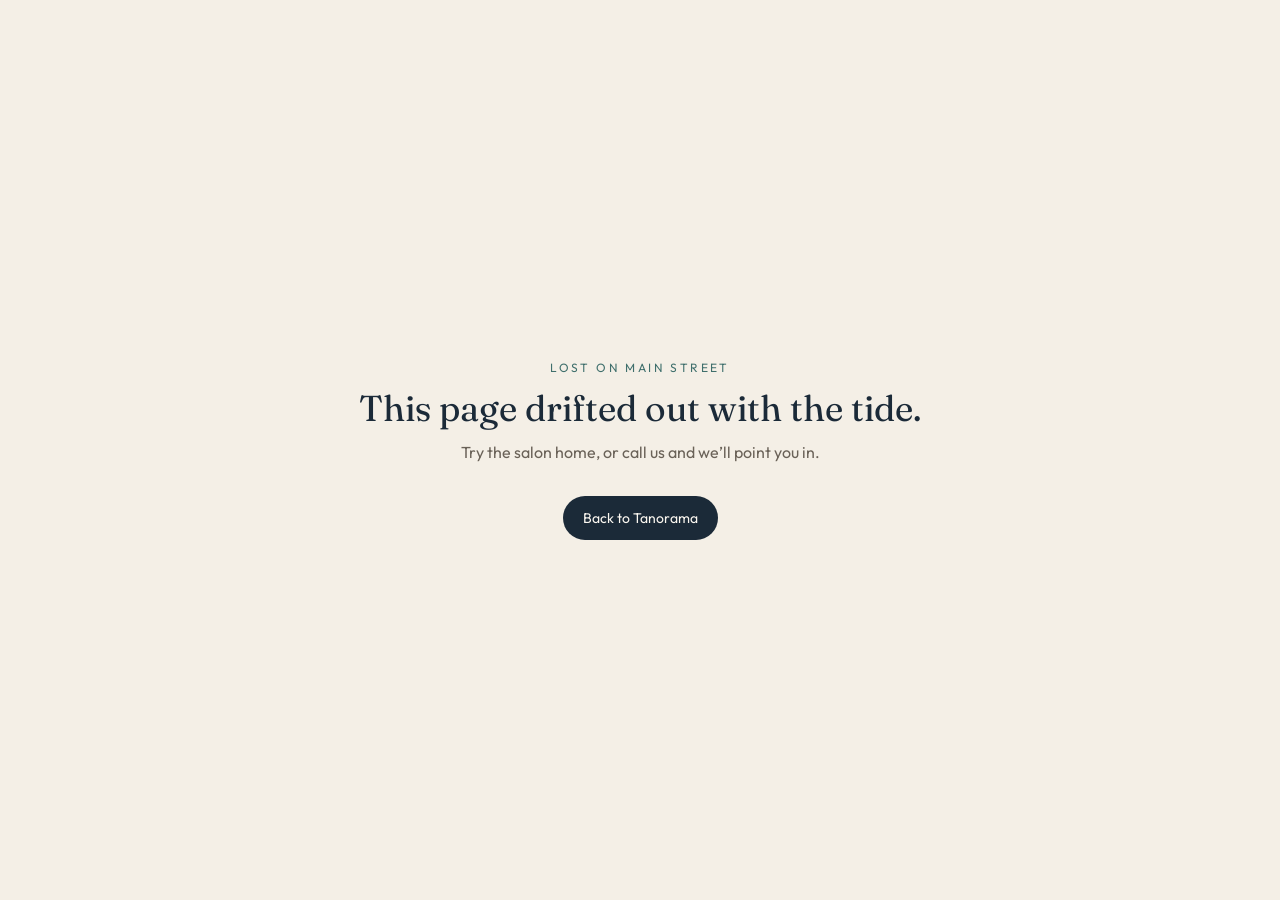
==== commit 77443fec: "Update hours (Mon–Fri 10:30–8, Sat noon–5, Sun noon–4, open 7 days), add pricing, private room and l" ====
--- a/about/index.html
+++ b/about/index.html
@@ -1 +1 @@
-<!DOCTYPE html><html lang="en" class="antialiased"><head><meta name="twitter:card" content="summary_large_image"><meta property="og:title" content="Tanorama Falmouth"><meta property="og:image" content="https://tanaramafalmouth.grok.me/og.jpg"><meta property="og:image:width" content="1200"><meta property="og:image:height" content="630"><meta charSet="utf-8"/><meta name="viewport" content="width=device-width, initial-scale=1"/><link rel="preload" as="image" href="/images/logo.png"/><link rel="preload" as="image" href="/images/beds.jpg"/><link rel="preload" as="image" href="/images/scott.jpg"/><link rel="preload" as="image" href="/images/booth.jpg"/><link rel="preload" as="image" href="/images/boutique-room.jpg"/><link rel="stylesheet" href="/assets/styles-CydF0hzn.css" data-precedence="default"/><title>Tanorama Falmouth</title><meta name="description" content="Tanorama Falmouth — Cape Cod’s #1 tanning center. Five levels of tanning, Norvell spray, boutique, massage, and new red light therapy at 365 Main St."/><meta name="theme-color" content="#1B2A38"/><link rel="modulepreload" href="/assets/index-DTNHznYe.js"/><link rel="modulepreload" href="/assets/rolldown-runtime-hePW80VL.js"/><link rel="modulepreload" href="/assets/client-DRpjdjga.js"/><link rel="modulepreload" href="/assets/site-shell-BPe1MBrv.js"/><link rel="modulepreload" href="/assets/about-Cf8Se3UL.js"/><link rel="modulepreload" href="/assets/page-hero-BO0YmE5R.js"/><link rel="icon" type="image/png" href="/favicon-32.png"/><link rel="apple-touch-icon" href="/apple-touch-icon.png"/><link rel="manifest" href="/__grok/manifest.webmanifest"/><link rel="apple-touch-icon" href="/__grok/icon-180.png"/><meta name="apple-mobile-web-app-title" content="Tanorama Falmouth"><meta name="apple-mobile-web-app-status-bar-style" content="black"><meta name="grok-project-id" content="01a01e26-db28-7733-8b3a-782b2e616362"><script src="https://grok.com/grok-app-builder/extensions.js" data-project-id="01a01e26-db28-7733-8b3a-782b2e616362" defer></script><meta property="grok:app_id" content="01a01e26-db28-7733-8b3a-782b2e616362"><meta property="x:creator" content="@CapeKava"><meta property="x:creator:id" content="2000382191906545665"></head><body class="bg-linen text-ink"><!--$--><div class="flex min-h-dvh flex-col bg-linen text-ink"><a href="#main" class="sr-only focus:not-sr-only focus:absolute focus:left-4 focus:top-4 focus:z-50 focus:rounded-md focus:bg-cream focus:px-3 focus:py-2">Skip to content</a><header class="sticky top-0 z-40"><div class="bg-ink text-cream"><div class="mx-auto flex max-w-6xl items-center justify-between gap-3 px-4 py-2 text-[0.7rem] tracking-[0.14em] uppercase sm:px-6"><a href="/red-light" class="truncate text-cream/90 hover:text-cream">New in Falmouth — healing red light therapy</a><div class="hidden items-center gap-3 sm:flex"><nav aria-label="Social" class="flex flex-wrap items-center gap-2"><a href="https://www.instagram.com/tanoramafalmouth/" target="_blank" rel="noreferrer" class="inline-flex items-center gap-2 rounded-full border px-2.5 py-1.5 text-xs tracking-wide transition-colors border-cream/20 text-cream/80 hover:text-cream"><svg viewBox="0 0 24 24" class="size-4" fill="none" stroke="currentColor" stroke-width="1.7" aria-hidden="true"><rect x="3.5" y="3.5" width="17" height="17" rx="5"></rect><circle cx="12" cy="12" r="4"></circle><circle cx="17.4" cy="6.6" r="0.9" fill="currentColor" stroke="none"></circle></svg><span class="sr-only">Instagram</span></a><a href="https://www.facebook.com/p/Tanorama-Falmouth-61572426393241/" target="_blank" rel="noreferrer" class="inline-flex items-center gap-2 rounded-full border px-2.5 py-1.5 text-xs tracking-wide transition-colors border-cream/20 text-cream/80 hover:text-cream"><svg viewBox="0 0 24 24" class="size-4" fill="currentColor" aria-hidden="true"><path d="M14 9h3V6h-3c-2.2 0-4 1.8-4 4v2H8v3h2v7h3v-7h3l1-3h-4v-2c0-.6.4-1 1-1Z"></path></svg><span class="sr-only">Facebook</span></a><a href="https://www.yelp.com/biz/tanorama-falmouth" target="_blank" rel="noreferrer" class="inline-flex items-center gap-2 rounded-full border px-2.5 py-1.5 text-xs tracking-wide transition-colors border-cream/20 text-cream/80 hover:text-cream"><svg viewBox="0 0 24 24" class="size-4" fill="currentColor" aria-hidden="true"><path d="M12.2 3.2c.5-.2 1 .1 1.2.6l2.1 6.4c.2.5 0 1.1-.5 1.3l-2.3 1c-.6.2-1.2 0-1.5-.5L9 6.2c-.3-.6 0-1.3.6-1.5l2.6-1.5Zm-2 10.2 2.2-.3c.6-.1 1.1.4 1.1 1v2.4c0 .6-.5 1.1-1.1 1l-2.3-.4c-.6-.1-1-.7-.9-1.3l.4-2.1c.1-.5.6-.8 1.1-.3Zm6.6-1.6 1.6 1.6c.4.4.4 1.1 0 1.5l-1.7 1.6c-.4.4-1.1.4-1.5 0l-1.3-1.3c-.4-.4-.4-1.1 0-1.5l1.4-1.9c.4-.5 1.1-.5 1.5 0Zm-8.2.2 1.5 1.8c.4.4.3 1.1-.1 1.5L8.4 18c-.4.4-1.1.3-1.5-.1L5.4 16.3c-.4-.5-.3-1.2.2-1.5l1.8-1.3c.5-.3 1.1-.2 1.4.5Z"></path></svg><span class="sr-only">Yelp</span></a><a href="https://nextdoor.com/pages/tanorama-falmouth-ma/" target="_blank" rel="noreferrer" class="inline-flex items-center gap-2 rounded-full border px-2.5 py-1.5 text-xs tracking-wide transition-colors border-cream/20 text-cream/80 hover:text-cream"><svg viewBox="0 0 24 24" class="size-4" fill="none" stroke="currentColor" stroke-width="1.7" aria-hidden="true"><circle cx="12" cy="12" r="8.5"></circle><path d="M8 13.5c1.2 1.6 6.8 1.6 8 0"></path><circle cx="9" cy="10" r="0.9" fill="currentColor" stroke="none"></circle><circle cx="15" cy="10" r="0.9" fill="currentColor" stroke="none"></circle></svg><span class="sr-only">Nextdoor</span></a></nav><a href="tel:+15084959905" class="inline-flex shrink-0 items-center gap-1.5 text-cream/80 hover:text-cream"><svg xmlns="http://www.w3.org/2000/svg" width="24" height="24" viewBox="0 0 24 24" fill="none" stroke="currentColor" stroke-width="2" stroke-linecap="round" stroke-linejoin="round" class="lucide lucide-phone size-3" aria-hidden="true"><path d="M13.832 16.568a1 1 0 0 0 1.213-.303l.355-.465A2 2 0 0 1 17 15h3a2 2 0 0 1 2 2v3a2 2 0 0 1-2 2A18 18 0 0 1 2 4a2 2 0 0 1 2-2h3a2 2 0 0 1 2 2v3a2 2 0 0 1-.8 1.6l-.468.351a1 1 0 0 0-.292 1.233 14 14 0 0 0 6.392 6.384"></path></svg>(508) 495-9905</a></div></div></div><div class="border-b border-line/80 bg-linen/85 backdrop-blur-md"><div class="mx-auto flex max-w-6xl items-center justify-between gap-4 px-4 py-3 sm:px-6"><a aria-label="Tanorama Falmouth home" href="/" class="group min-w-0"><span class="flex items-center gap-2.5"><img src="/images/logo.png" alt="" class="rounded-lg object-cover size-10"/><span class="min-w-0 leading-none"><span class="font-display block font-semibold tracking-tight text-[1.15rem] text-ink">Tanorama</span><span class="mt-0.5 block text-[0.62rem] tracking-[0.28em] uppercase text-muted">Falmouth · Cape Cod</span></span></span></a><nav class="hidden items-center gap-6 lg:flex"><a class="text-[0.8rem] tracking-[0.16em] uppercase transition-colors hover:text-ink text-ink active" href="/about" data-status="active" aria-current="page">About us</a><a href="/services" class="text-[0.8rem] tracking-[0.16em] text-muted uppercase transition-colors hover:text-ink">Services</a><a href="/testimonials" class="text-[0.8rem] tracking-[0.16em] text-muted uppercase transition-colors hover:text-ink">Testimonials</a><a href="/book" class="text-[0.8rem] tracking-[0.16em] text-muted uppercase transition-colors hover:text-ink">Contact / Book</a><a href="/boutique" class="text-[0.8rem] tracking-[0.16em] text-muted uppercase transition-colors hover:text-ink">Boutique</a></nav><div class="flex items-center gap-3"><span class="items-center gap-1.5 rounded-full px-3 py-1 text-[0.7rem] font-medium tracking-[0.16em] uppercase bg-paper text-muted hidden md:inline-flex"><span class="size-1.5 rounded-full bg-muted" aria-hidden="true"></span>Hours</span><div class="hidden sm:block"><div class="h-8 w-8 animate-pulse rounded-full bg-ink/10"></div></div><a href="/book" class="items-center justify-center gap-2 whitespace-nowrap font-medium transition-[opacity,transform,background-color,color,border-color] duration-150 ease-[cubic-bezier(0.22,1,0.36,1)] focus-visible:outline-none focus-visible:ring-2 focus-visible:ring-sea/50 disabled:pointer-events-none disabled:opacity-50 [&amp;_svg]:size-4 bg-ink text-cream hover:bg-ink-soft active:scale-[0.98] h-10 rounded-md px-3.5 text-sm hidden sm:inline-flex">Book a visit</a><button type="button" class="inline-flex size-11 items-center justify-center rounded-lg border border-line lg:hidden" aria-label="Open menu"><svg xmlns="http://www.w3.org/2000/svg" width="24" height="24" viewBox="0 0 24 24" fill="none" stroke="currentColor" stroke-width="2" stroke-linecap="round" stroke-linejoin="round" class="lucide lucide-menu size-5" aria-hidden="true"><path d="M4 12h16"></path><path d="M4 18h16"></path><path d="M4 6h16"></path></svg></button></div></div></div></header><div id="main" class="flex-1"><section class="relative overflow-hidden min-h-[42vh]"><img src="/images/beds.jpg" alt="" class="absolute inset-0 size-full object-cover"/><div class="absolute inset-0 bg-ink/55"></div><div class="relative mx-auto max-w-6xl px-4 py-16 sm:px-6 sm:py-24"><p class="text-xs tracking-[0.22em] uppercase text-cream/75">About us</p><h1 class="font-display mt-3 max-w-3xl text-4xl leading-[1.1] font-medium tracking-tight sm:text-6xl text-cream">Cape Cod’s ultimate destination for sun-kissed perfection.</h1><p class="mt-5 max-w-xl text-base leading-relaxed sm:text-lg text-cream/80">Proudly voted Cape Cod’s #1 tanning center — your go-to tropical escape for over 27+ years.</p></div></section><section class="mx-auto max-w-3xl px-4 py-20 sm:px-6"><p class="font-display text-2xl leading-snug text-ink">Welcome to Tanorama of Falmouth — relaxation, rejuvenation, and a personal oasis right here at 365 Main Street.</p><div class="mt-8 space-y-5 text-base leading-relaxed text-muted"><p>At the heart of Tanorama is its owner, <!-- -->Scott Boyle<!-- --> — a truly exceptional individual whose warmth, charm, and dedication set the tone for everything we do. Known for his genuine kindness, cool demeanor, and commitment to excellence, he ensures that every visit feels personal and every guest leaves with a smile. Louis is beside him on the floor. Guests write about both of them the same way.</p><p>We specialize in creating a personal oasis right here in Falmouth, MA. From our cutting-edge tanning beds and booths featuring five levels of tanning to our flawless spray-tanning services, soothing massages, rejuvenating facials, and transformative red-light therapy, every detail is designed with your comfort and beauty in mind.</p><p>Our boutique is stocked with carefully curated products to enhance your style, making it easy to pamper yourself or find the perfect gift for someone special. Plus, with state-of-the-art equipment, premium lamps, and top-tier lotions — all at a place where we care about your experience — your satisfaction is our priority.</p><p>Proudly owner-operated, Tanorama is more than just a tanning salon; it’s a place where you’re treated like family. Whether you want to maintain that summer glow, indulge in some “me time,” or simply relax in a friendly, inviting environment, we’re here to make it happen.</p><p>Come discover why our customers keep coming back year after year. At Tanorama, we combine beauty, relaxation, and exceptional care — all inspired by the passion and vision of an owner who truly loves what he does. Your year-round oasis awaits.</p></div></section><section class="mx-auto grid max-w-6xl items-center gap-10 px-4 pb-20 sm:px-6 lg:grid-cols-2"><img src="/images/scott.jpg" alt="Scott Boyle, owner of Tanorama Falmouth, at the front desk" class="aspect-4/5 w-full rounded-xl object-cover object-top"/><div><p class="text-xs tracking-[0.22em] text-sea uppercase">The owner</p><h2 class="font-display mt-3 text-4xl text-ink">Scott Boyle</h2><p class="mt-5 leading-relaxed text-muted">You’ll find Scott at the desk on Main Street — the person reviews keep calling the nicest guy they’ve met. He reads skin, matches color, and remembers names. Louis is beside him. Together they’ve made Tanorama feel like family for more than a generation.</p><p class="mt-4 text-sm text-muted">Write him at<!-- --> <a class="text-sea hover:underline" href="/cdn-cgi/l/email-protection#63104d010c1a0f062317020d0c11020e024d000c0e"><span class="__cf_email__" data-cfemail="40336e222f392c250034212e2f32212d216e232f2d">[email&#160;protected]</span></a>, or just walk in.</p></div></section><section class="bg-paper/70 py-20"><div class="mx-auto grid max-w-6xl gap-6 px-4 sm:grid-cols-3 sm:px-6"><div class="rounded-xl bg-cream p-8 text-center ring-1 ring-line"><p class="font-display text-5xl text-ink">27+</p><p class="mt-2 text-sm text-muted">years as your tropical escape</p></div><div class="rounded-xl bg-cream p-8 text-center ring-1 ring-line"><p class="font-display text-5xl text-ink">5</p><p class="mt-2 text-sm text-muted">tanning levels, bed &amp; standing</p></div><div class="rounded-xl bg-cream p-8 text-center ring-1 ring-line"><p class="font-display text-5xl text-ink">#1</p><p class="mt-2 text-sm text-muted">tanning center, as voted</p></div></div></section><section class="mx-auto grid max-w-6xl gap-4 px-4 py-20 sm:grid-cols-2 sm:px-6"><img src="/images/booth.jpg" alt="Standing booth against the tropical mural" class="aspect-4/5 w-full rounded-xl object-cover"/><img src="/images/boutique-room.jpg" alt="Boutique dresses in front of the salon mural" class="aspect-4/5 w-full rounded-xl object-cover"/></section><section class="mx-auto max-w-6xl px-4 pb-20 sm:px-6"><h2 class="font-display text-4xl text-ink">Come see why people come back.</h2><p class="mt-5 max-w-xl leading-relaxed text-muted">Your year-round oasis awaits at <!-- -->365 Main St<!-- -->, <!-- -->Falmouth<!-- -->. Call<!-- --> <!-- -->(508) 495-9905<!-- -->, write <!-- -->Scott<!-- --> at <!-- --><a href="/cdn-cgi/l/email-protection" class="__cf_email__" data-cfemail="87f4a9e5e8feebe2c7f3e6e9e8f5e6eae6a9e4e8ea">[email&#160;protected]</a><!-- -->, or just come in.</p><p class="mt-4 text-sm text-muted">Call or email to book an appointment: <!-- -->(508) 495-9905</p><div class="mt-8 flex flex-col gap-3 sm:flex-row"><a href="/book" class="inline-flex items-center justify-center gap-2 whitespace-nowrap font-medium transition-[opacity,transform,background-color,color,border-color] duration-150 ease-[cubic-bezier(0.22,1,0.36,1)] focus-visible:outline-none focus-visible:ring-2 focus-visible:ring-sea/50 disabled:pointer-events-none disabled:opacity-50 [&amp;_svg]:size-4 bg-ink text-cream hover:bg-ink-soft active:scale-[0.98] h-11 rounded-lg px-5 text-sm">Contact / Book</a><a href="/testimonials" class="inline-flex items-center justify-center gap-2 whitespace-nowrap font-medium transition-[opacity,transform,background-color,color,border-color] duration-150 ease-[cubic-bezier(0.22,1,0.36,1)] focus-visible:outline-none focus-visible:ring-2 focus-visible:ring-sea/50 disabled:pointer-events-none disabled:opacity-50 [&amp;_svg]:size-4 border border-ink/15 bg-transparent text-ink hover:border-ink/30 hover:bg-cream h-11 rounded-lg px-5 text-sm">Testimonials</a></div></section></div><footer class="mt-24 border-t border-line bg-ink text-cream"><div class="mx-auto grid max-w-6xl gap-12 px-4 py-16 sm:px-6 md:grid-cols-4"><div class="md:col-span-2"><span class="flex items-center gap-2.5"><img src="/images/logo.png" alt="" class="rounded-lg object-cover size-12"/><span class="min-w-0 leading-none"><span class="font-display block font-semibold tracking-tight text-xl sm:text-[1.35rem] text-cream">Tanorama</span><span class="mt-0.5 block text-[0.62rem] tracking-[0.28em] uppercase text-cream/55">Falmouth · Cape Cod</span></span></span><p class="mt-5 max-w-md text-sm leading-relaxed text-cream/75">A personal oasis on Main Street — five levels of tanning, Norvell spray, a private beach boutique, massage, and new red light therapy. Owner-operated. Treated like family.</p><nav aria-label="Social" class="flex flex-wrap items-center gap-2 mt-8"><a href="https://www.instagram.com/tanoramafalmouth/" target="_blank" rel="noreferrer" class="inline-flex items-center gap-2 rounded-full border px-2.5 py-1.5 text-xs tracking-wide transition-colors border-cream/20 text-cream/80 hover:text-cream"><svg viewBox="0 0 24 24" class="size-4" fill="none" stroke="currentColor" stroke-width="1.7" aria-hidden="true"><rect x="3.5" y="3.5" width="17" height="17" rx="5"></rect><circle cx="12" cy="12" r="4"></circle><circle cx="17.4" cy="6.6" r="0.9" fill="currentColor" stroke="none"></circle></svg><span class="">Instagram</span><span class="hidden sm:inline opacity-70">@tanoramafalmouth</span></a><a href="https://www.facebook.com/p/Tanorama-Falmouth-61572426393241/" target="_blank" rel="noreferrer" class="inline-flex items-center gap-2 rounded-full border px-2.5 py-1.5 text-xs tracking-wide transition-colors border-cream/20 text-cream/80 hover:text-cream"><svg viewBox="0 0 24 24" class="size-4" fill="currentColor" aria-hidden="true"><path d="M14 9h3V6h-3c-2.2 0-4 1.8-4 4v2H8v3h2v7h3v-7h3l1-3h-4v-2c0-.6.4-1 1-1Z"></path></svg><span class="">Facebook</span><span class="hidden sm:inline opacity-70">Tanorama Falmouth</span></a><a href="https://www.yelp.com/biz/tanorama-falmouth" target="_blank" rel="noreferrer" class="inline-flex items-center gap-2 rounded-full border px-2.5 py-1.5 text-xs tracking-wide transition-colors border-cream/20 text-cream/80 hover:text-cream"><svg viewBox="0 0 24 24" class="size-4" fill="currentColor" aria-hidden="true"><path d="M12.2 3.2c.5-.2 1 .1 1.2.6l2.1 6.4c.2.5 0 1.1-.5 1.3l-2.3 1c-.6.2-1.2 0-1.5-.5L9 6.2c-.3-.6 0-1.3.6-1.5l2.6-1.5Zm-2 10.2 2.2-.3c.6-.1 1.1.4 1.1 1v2.4c0 .6-.5 1.1-1.1 1l-2.3-.4c-.6-.1-1-.7-.9-1.3l.4-2.1c.1-.5.6-.8 1.1-.3Zm6.6-1.6 1.6 1.6c.4.4.4 1.1 0 1.5l-1.7 1.6c-.4.4-1.1.4-1.5 0l-1.3-1.3c-.4-.4-.4-1.1 0-1.5l1.4-1.9c.4-.5 1.1-.5 1.5 0Zm-8.2.2 1.5 1.8c.4.4.3 1.1-.1 1.5L8.4 18c-.4.4-1.1.3-1.5-.1L5.4 16.3c-.4-.5-.3-1.2.2-1.5l1.8-1.3c.5-.3 1.1-.2 1.4.5Z"></path></svg><span class="">Yelp</span><span class="hidden sm:inline opacity-70">Reviews</span></a><a href="https://nextdoor.com/pages/tanorama-falmouth-ma/" target="_blank" rel="noreferrer" class="inline-flex items-center gap-2 rounded-full border px-2.5 py-1.5 text-xs tracking-wide transition-colors border-cream/20 text-cream/80 hover:text-cream"><svg viewBox="0 0 24 24" class="size-4" fill="none" stroke="currentColor" stroke-width="1.7" aria-hidden="true"><circle cx="12" cy="12" r="8.5"></circle><path d="M8 13.5c1.2 1.6 6.8 1.6 8 0"></path><circle cx="9" cy="10" r="0.9" fill="currentColor" stroke="none"></circle><circle cx="15" cy="10" r="0.9" fill="currentColor" stroke="none"></circle></svg><span class="">Nextdoor</span><span class="hidden sm:inline opacity-70">Neighborhood Favorite</span></a></nav><form class="mt-8 flex max-w-md gap-2"><input class="h-11 w-full rounded-lg border px-3.5 text-base shadow-none outline-none transition-colors focus:border-sea focus:ring-2 focus:ring-sea/20 md:text-sm border-cream/15 bg-ink-soft text-cream placeholder:text-cream/40" type="email" required="" placeholder="Email for seasonal notes" value=""/><button class="inline-flex items-center justify-center gap-2 whitespace-nowrap font-medium transition-[opacity,transform,background-color,color,border-color] duration-150 ease-[cubic-bezier(0.22,1,0.36,1)] focus-visible:outline-none focus-visible:ring-2 focus-visible:ring-sea/50 disabled:pointer-events-none disabled:opacity-50 [&amp;_svg]:size-4 bg-cream text-ink hover:bg-linen active:scale-[0.98] h-11 rounded-lg px-5 text-sm" type="submit">Join</button></form></div><div><p class="text-xs tracking-[0.2em] text-cream/50 uppercase">Visit</p><address class="mt-4 not-italic text-sm leading-relaxed text-cream/80">365 Main St<br/>Falmouth<!-- -->, <!-- -->MA<!-- --> <!-- -->02540<br/><a class="mt-3 inline-block text-cream hover:underline" href="tel:+15084959905">(508) 495-9905</a><br/><a class="hover:underline" href="/cdn-cgi/l/email-protection#483b662a2731242d083c2926273a292529662b2725"><span class="__cf_email__" data-cfemail="aedd80ccc1d7c2cbeedacfc0c1dccfc3cf80cdc1c3">[email&#160;protected]</span></a></address><p class="mt-4 text-xs leading-relaxed text-cream/50">Hours as posted by the salon. Summer and holiday weeks can shift — call (508) 495-9905 if you’re coming from off-Cape.</p></div><div><p class="text-xs tracking-[0.2em] text-cream/50 uppercase">Hours</p><ul class="mt-4 space-y-2 text-sm text-cream/80"><li class="flex justify-between gap-4"><span>Monday</span><span class="tabular-nums text-cream/65">11 AM – 8 PM</span></li><li class="flex justify-between gap-4"><span>Tuesday–Friday</span><span class="tabular-nums text-cream/65">9 AM – 8 PM</span></li><li class="flex justify-between gap-4"><span>Saturday</span><span class="tabular-nums text-cream/65">12 – 5 PM</span></li><li class="flex justify-between gap-4"><span>Sunday</span><span class="tabular-nums text-cream/65">Closed</span></li></ul><div class="mt-6 flex flex-col gap-2 text-sm"><a href="/book" class="text-cream hover:underline">Book a visit</a><a href="/red-light" class="text-cream hover:underline">Red light therapy</a><a href="/testimonials" class="text-cream hover:underline">Testimonials</a><a href="https://www.giftly.com/gift-card/tanorama-falmouth" class="text-cream/70 hover:text-cream">Gift cards</a></div></div></div><div class="border-t border-cream/10"><div class="mx-auto flex max-w-6xl flex-col gap-2 px-4 py-5 text-xs text-cream/45 sm:flex-row sm:justify-between sm:px-6"><p>© <!-- -->2026<!-- --> Tanorama Falmouth. All rights reserved.</p><p>365 Main Street, Falmouth, Massachusetts.</p></div></div></footer></div><!--/$--><section aria-label="Notifications alt+T" tabindex="-1" aria-live="polite" aria-relevant="additions text" aria-atomic="false" data-react-aria-top-layer="true"></section><script data-cfasync="false" src="/cdn-cgi/scripts/5c5dd728/cloudflare-static/email-decode.min.js"></script><script type="application/ld+json">{"@context":"https://schema.org","@type":["DaySpa","HealthAndBeautyBusiness"],"name":"Tanorama Falmouth","image":"/og.jpg","telephone":"(508) 495-9905","email":"s.boyle@tanorama.com","url":"https://www.tanoramafalmouth.net","description":"Tanorama Falmouth is Cape Cod’s year-round tropical oasis for tanning, Norvell spray tan, boutique shopping, massage, facials, and new healing red light therapy — owner-operated by Scott Boyle at 365 Main Street, Falmouth, MA.","address":{"@type":"PostalAddress","streetAddress":"365 Main St","addressLocality":"Falmouth","addressRegion":"MA","postalCode":"02540","addressCountry":"US"},"geo":{"@type":"GeoCoordinates","latitude":41.551963,"longitude":-70.612348},"openingHoursSpecification":[{"@type":"OpeningHoursSpecification","dayOfWeek":"Monday","opens":"11:00","closes":"20:00"},{"@type":"OpeningHoursSpecification","dayOfWeek":"Tuesday","opens":"09:00","closes":"20:00"},{"@type":"OpeningHoursSpecification","dayOfWeek":"Wednesday","opens":"09:00","closes":"20:00"},{"@type":"OpeningHoursSpecification","dayOfWeek":"Thursday","opens":"09:00","closes":"20:00"},{"@type":"OpeningHoursSpecification","dayOfWeek":"Friday","opens":"09:00","closes":"20:00"},{"@type":"OpeningHoursSpecification","dayOfWeek":"Saturday","opens":"12:00","closes":"17:00"}],"sameAs":["https://www.instagram.com/tanoramafalmouth/","https://www.facebook.com/p/Tanorama-Falmouth-61572426393241/","https://www.facebook.com/tanorama.falmouth.2025/","https://www.yelp.com/biz/tanorama-falmouth","https://nextdoor.com/pages/tanorama-falmouth-ma/"],"founder":{"@type":"Person","name":"Scott Boyle","image":"/images/scott.jpg"},"priceRange":"$$"}</script><script class="$tsr" id="$tsr-stream-barrier">(self.$R=self.$R||{})["tsr"]=[];self.$_TSR={h(){this.hydrated=!0,this.c()},e(){this.streamEnded=!0,this.c()},c(){this.hydrated&&this.streamEnded&&(delete self.$_TSR,delete self.$R.tsr)},p(e){this.initialized?e():this.buffer.push(e)},buffer:[]};$_TSR.router=($R=>$R[0]={manifest:$R[1]={routes:$R[2]={__root__:$R[3]={preloads:$R[4]=["/assets/index-DTNHznYe.js","/assets/rolldown-runtime-hePW80VL.js","/assets/client-DRpjdjga.js","/assets/site-shell-BPe1MBrv.js"],scripts:$R[5]=[$R[6]={attrs:$R[7]={type:"module",async:!0,src:"/assets/index-DTNHznYe.js"}}]},"/about":$R[8]={preloads:$R[9]=["/assets/about-Cf8Se3UL.js","/assets/page-hero-BO0YmE5R.js"]}}},matches:$R[10]=[$R[11]={i:"__root__ ",u:1792387942107,s:"success",ssr:!0},$R[12]={i:" about about",u:1792387942107,s:"success",ssr:!0}]})($R["tsr"]);$_TSR.e();document.currentScript.remove()</script><script type="module" async="" src="/assets/index-DTNHznYe.js"></script></body></html>+<!DOCTYPE html><html lang="en" class="antialiased"><head><meta name="twitter:card" content="summary_large_image"><meta property="og:title" content="Tanorama Falmouth"><meta property="og:image" content="https://tanaramafalmouth.grok.me/og.jpg"><meta property="og:image:width" content="1200"><meta property="og:image:height" content="630"><meta charSet="utf-8"/><meta name="viewport" content="width=device-width, initial-scale=1"/><link rel="preload" as="image" href="/images/logo.png"/><link rel="preload" as="image" href="/images/beds.jpg"/><link rel="preload" as="image" href="/images/scott.jpg"/><link rel="preload" as="image" href="/images/booth.jpg"/><link rel="preload" as="image" href="/images/boutique-room.jpg"/><link rel="stylesheet" href="/assets/styles-CydF0hzn.css" data-precedence="default"/><title>Tanorama Falmouth</title><meta name="description" content="Tanorama Falmouth — Cape Cod’s #1 tanning center. Five levels of tanning, Norvell spray, boutique, massage, and new red light therapy at 365 Main St."/><meta name="theme-color" content="#1B2A38"/><link rel="modulepreload" href="/assets/index-DTNHznYe.js"/><link rel="modulepreload" href="/assets/rolldown-runtime-hePW80VL.js"/><link rel="modulepreload" href="/assets/client-DRpjdjga.js"/><link rel="modulepreload" href="/assets/site-shell-BPe1MBrv.js"/><link rel="modulepreload" href="/assets/about-Cf8Se3UL.js"/><link rel="modulepreload" href="/assets/page-hero-BO0YmE5R.js"/><link rel="icon" type="image/png" href="/favicon-32.png"/><link rel="apple-touch-icon" href="/apple-touch-icon.png"/><link rel="manifest" href="/__grok/manifest.webmanifest"/><link rel="apple-touch-icon" href="/__grok/icon-180.png"/><meta name="apple-mobile-web-app-title" content="Tanorama Falmouth"><meta name="apple-mobile-web-app-status-bar-style" content="black"><meta name="grok-project-id" content="01a01e26-db28-7733-8b3a-782b2e616362"><script src="https://grok.com/grok-app-builder/extensions.js" data-project-id="01a01e26-db28-7733-8b3a-782b2e616362" defer></script><meta property="grok:app_id" content="01a01e26-db28-7733-8b3a-782b2e616362"><meta property="x:creator" content="@CapeKava"><meta property="x:creator:id" content="2000382191906545665"></head><body class="bg-linen text-ink"><!--$--><div class="flex min-h-dvh flex-col bg-linen text-ink"><a href="#main" class="sr-only focus:not-sr-only focus:absolute focus:left-4 focus:top-4 focus:z-50 focus:rounded-md focus:bg-cream focus:px-3 focus:py-2">Skip to content</a><header class="sticky top-0 z-40"><div class="bg-ink text-cream"><div class="mx-auto flex max-w-6xl items-center justify-between gap-3 px-4 py-2 text-[0.7rem] tracking-[0.14em] uppercase sm:px-6"><a href="/red-light" class="truncate text-cream/90 hover:text-cream">New in Falmouth — healing red light therapy</a><div class="hidden items-center gap-3 sm:flex"><nav aria-label="Social" class="flex flex-wrap items-center gap-2"><a href="https://www.instagram.com/tanoramafalmouth/" target="_blank" rel="noreferrer" class="inline-flex items-center gap-2 rounded-full border px-2.5 py-1.5 text-xs tracking-wide transition-colors border-cream/20 text-cream/80 hover:text-cream"><svg viewBox="0 0 24 24" class="size-4" fill="none" stroke="currentColor" stroke-width="1.7" aria-hidden="true"><rect x="3.5" y="3.5" width="17" height="17" rx="5"></rect><circle cx="12" cy="12" r="4"></circle><circle cx="17.4" cy="6.6" r="0.9" fill="currentColor" stroke="none"></circle></svg><span class="sr-only">Instagram</span></a><a href="https://www.facebook.com/p/Tanorama-Falmouth-61572426393241/" target="_blank" rel="noreferrer" class="inline-flex items-center gap-2 rounded-full border px-2.5 py-1.5 text-xs tracking-wide transition-colors border-cream/20 text-cream/80 hover:text-cream"><svg viewBox="0 0 24 24" class="size-4" fill="currentColor" aria-hidden="true"><path d="M14 9h3V6h-3c-2.2 0-4 1.8-4 4v2H8v3h2v7h3v-7h3l1-3h-4v-2c0-.6.4-1 1-1Z"></path></svg><span class="sr-only">Facebook</span></a><a href="https://www.yelp.com/biz/tanorama-falmouth" target="_blank" rel="noreferrer" class="inline-flex items-center gap-2 rounded-full border px-2.5 py-1.5 text-xs tracking-wide transition-colors border-cream/20 text-cream/80 hover:text-cream"><svg viewBox="0 0 24 24" class="size-4" fill="currentColor" aria-hidden="true"><path d="M12.2 3.2c.5-.2 1 .1 1.2.6l2.1 6.4c.2.5 0 1.1-.5 1.3l-2.3 1c-.6.2-1.2 0-1.5-.5L9 6.2c-.3-.6 0-1.3.6-1.5l2.6-1.5Zm-2 10.2 2.2-.3c.6-.1 1.1.4 1.1 1v2.4c0 .6-.5 1.1-1.1 1l-2.3-.4c-.6-.1-1-.7-.9-1.3l.4-2.1c.1-.5.6-.8 1.1-.3Zm6.6-1.6 1.6 1.6c.4.4.4 1.1 0 1.5l-1.7 1.6c-.4.4-1.1.4-1.5 0l-1.3-1.3c-.4-.4-.4-1.1 0-1.5l1.4-1.9c.4-.5 1.1-.5 1.5 0Zm-8.2.2 1.5 1.8c.4.4.3 1.1-.1 1.5L8.4 18c-.4.4-1.1.3-1.5-.1L5.4 16.3c-.4-.5-.3-1.2.2-1.5l1.8-1.3c.5-.3 1.1-.2 1.4.5Z"></path></svg><span class="sr-only">Yelp</span></a><a href="https://nextdoor.com/pages/tanorama-falmouth-ma/" target="_blank" rel="noreferrer" class="inline-flex items-center gap-2 rounded-full border px-2.5 py-1.5 text-xs tracking-wide transition-colors border-cream/20 text-cream/80 hover:text-cream"><svg viewBox="0 0 24 24" class="size-4" fill="none" stroke="currentColor" stroke-width="1.7" aria-hidden="true"><circle cx="12" cy="12" r="8.5"></circle><path d="M8 13.5c1.2 1.6 6.8 1.6 8 0"></path><circle cx="9" cy="10" r="0.9" fill="currentColor" stroke="none"></circle><circle cx="15" cy="10" r="0.9" fill="currentColor" stroke="none"></circle></svg><span class="sr-only">Nextdoor</span></a></nav><a href="tel:+15084959905" class="inline-flex shrink-0 items-center gap-1.5 text-cream/80 hover:text-cream"><svg xmlns="http://www.w3.org/2000/svg" width="24" height="24" viewBox="0 0 24 24" fill="none" stroke="currentColor" stroke-width="2" stroke-linecap="round" stroke-linejoin="round" class="lucide lucide-phone size-3" aria-hidden="true"><path d="M13.832 16.568a1 1 0 0 0 1.213-.303l.355-.465A2 2 0 0 1 17 15h3a2 2 0 0 1 2 2v3a2 2 0 0 1-2 2A18 18 0 0 1 2 4a2 2 0 0 1 2-2h3a2 2 0 0 1 2 2v3a2 2 0 0 1-.8 1.6l-.468.351a1 1 0 0 0-.292 1.233 14 14 0 0 0 6.392 6.384"></path></svg>(508) 495-9905</a></div></div></div><div class="border-b border-line/80 bg-linen/85 backdrop-blur-md"><div class="mx-auto flex max-w-6xl items-center justify-between gap-4 px-4 py-3 sm:px-6"><a aria-label="Tanorama Falmouth home" href="/" class="group min-w-0"><span class="flex items-center gap-2.5"><img src="/images/logo.png" alt="" class="rounded-lg object-cover size-10"/><span class="min-w-0 leading-none"><span class="font-display block font-semibold tracking-tight text-[1.15rem] text-ink">Tanorama</span><span class="mt-0.5 block text-[0.62rem] tracking-[0.28em] uppercase text-muted">Falmouth · Cape Cod</span></span></span></a><nav class="hidden items-center gap-6 lg:flex"><a class="text-[0.8rem] tracking-[0.16em] uppercase transition-colors hover:text-ink text-ink active" href="/about" data-status="active" aria-current="page">About us</a><a href="/services" class="text-[0.8rem] tracking-[0.16em] text-muted uppercase transition-colors hover:text-ink">Services</a><a href="/testimonials" class="text-[0.8rem] tracking-[0.16em] text-muted uppercase transition-colors hover:text-ink">Testimonials</a><a href="/book" class="text-[0.8rem] tracking-[0.16em] text-muted uppercase transition-colors hover:text-ink">Contact / Book</a><a href="/boutique" class="text-[0.8rem] tracking-[0.16em] text-muted uppercase transition-colors hover:text-ink">Boutique</a></nav><div class="flex items-center gap-3"><span class="items-center gap-1.5 rounded-full px-3 py-1 text-[0.7rem] font-medium tracking-[0.16em] uppercase bg-paper text-muted hidden md:inline-flex"><span class="size-1.5 rounded-full bg-muted" aria-hidden="true"></span>Hours</span><div class="hidden sm:block"><div class="h-8 w-8 animate-pulse rounded-full bg-ink/10"></div></div><a href="/book" class="items-center justify-center gap-2 whitespace-nowrap font-medium transition-[opacity,transform,background-color,color,border-color] duration-150 ease-[cubic-bezier(0.22,1,0.36,1)] focus-visible:outline-none focus-visible:ring-2 focus-visible:ring-sea/50 disabled:pointer-events-none disabled:opacity-50 [&amp;_svg]:size-4 bg-ink text-cream hover:bg-ink-soft active:scale-[0.98] h-10 rounded-md px-3.5 text-sm hidden sm:inline-flex">Book a visit</a><button type="button" class="inline-flex size-11 items-center justify-center rounded-lg border border-line lg:hidden" aria-label="Open menu"><svg xmlns="http://www.w3.org/2000/svg" width="24" height="24" viewBox="0 0 24 24" fill="none" stroke="currentColor" stroke-width="2" stroke-linecap="round" stroke-linejoin="round" class="lucide lucide-menu size-5" aria-hidden="true"><path d="M4 12h16"></path><path d="M4 18h16"></path><path d="M4 6h16"></path></svg></button></div></div></div></header><div id="main" class="flex-1"><section class="relative overflow-hidden min-h-[42vh]"><img src="/images/beds.jpg" alt="" class="absolute inset-0 size-full object-cover"/><div class="absolute inset-0 bg-ink/55"></div><div class="relative mx-auto max-w-6xl px-4 py-16 sm:px-6 sm:py-24"><p class="text-xs tracking-[0.22em] uppercase text-cream/75">About us</p><h1 class="font-display mt-3 max-w-3xl text-4xl leading-[1.1] font-medium tracking-tight sm:text-6xl text-cream">Cape Cod’s ultimate destination for sun-kissed perfection.</h1><p class="mt-5 max-w-xl text-base leading-relaxed sm:text-lg text-cream/80">Proudly voted Cape Cod’s #1 tanning center — your go-to tropical escape for over 27+ years.</p></div></section><section class="mx-auto max-w-3xl px-4 py-20 sm:px-6"><p class="font-display text-2xl leading-snug text-ink">Welcome to Tanorama of Falmouth — relaxation, rejuvenation, and a personal oasis right here at 365 Main Street.</p><div class="mt-8 space-y-5 text-base leading-relaxed text-muted"><p>At the heart of Tanorama is its owner, <!-- -->Scott Boyle<!-- --> — a truly exceptional individual whose warmth, charm, and dedication set the tone for everything we do. Known for his genuine kindness, cool demeanor, and commitment to excellence, he ensures that every visit feels personal and every guest leaves with a smile. Louis is beside him on the floor. Guests write about both of them the same way.</p><p>We specialize in creating a personal oasis right here in Falmouth, MA. From our cutting-edge tanning beds and booths featuring five levels of tanning to our flawless spray-tanning services, soothing massages, rejuvenating facials, and transformative red-light therapy, every detail is designed with your comfort and beauty in mind.</p><p>Our boutique is stocked with carefully curated products to enhance your style, making it easy to pamper yourself or find the perfect gift for someone special. Plus, with state-of-the-art equipment, premium lamps, and top-tier lotions — all at a place where we care about your experience — your satisfaction is our priority.</p><p>Proudly owner-operated, Tanorama is more than just a tanning salon; it’s a place where you’re treated like family. Whether you want to maintain that summer glow, indulge in some “me time,” or simply relax in a friendly, inviting environment, we’re here to make it happen.</p><p>Come discover why our customers keep coming back year after year. At Tanorama, we combine beauty, relaxation, and exceptional care — all inspired by the passion and vision of an owner who truly loves what he does. Your year-round oasis awaits.</p></div></section><section class="mx-auto grid max-w-6xl items-center gap-10 px-4 pb-20 sm:px-6 lg:grid-cols-2"><img src="/images/scott.jpg" alt="Scott Boyle, owner of Tanorama Falmouth, at the front desk" class="aspect-4/5 w-full rounded-xl object-cover object-top"/><div><p class="text-xs tracking-[0.22em] text-sea uppercase">The owner</p><h2 class="font-display mt-3 text-4xl text-ink">Scott Boyle</h2><p class="mt-5 leading-relaxed text-muted">You’ll find Scott at the desk on Main Street — the person reviews keep calling the nicest guy they’ve met. He reads skin, matches color, and remembers names. Louis is beside him. Together they’ve made Tanorama feel like family for more than a generation.</p><p class="mt-4 text-sm text-muted">Write him at<!-- --> <a class="text-sea hover:underline" href="/cdn-cgi/l/email-protection#63104d010c1a0f062317020d0c11020e024d000c0e"><span class="__cf_email__" data-cfemail="40336e222f392c250034212e2f32212d216e232f2d">[email&#160;protected]</span></a>, or just walk in.</p></div></section><section class="bg-paper/70 py-20"><div class="mx-auto grid max-w-6xl gap-6 px-4 sm:grid-cols-3 sm:px-6"><div class="rounded-xl bg-cream p-8 text-center ring-1 ring-line"><p class="font-display text-5xl text-ink">27+</p><p class="mt-2 text-sm text-muted">years as your tropical escape</p></div><div class="rounded-xl bg-cream p-8 text-center ring-1 ring-line"><p class="font-display text-5xl text-ink">5</p><p class="mt-2 text-sm text-muted">tanning levels, bed &amp; standing</p></div><div class="rounded-xl bg-cream p-8 text-center ring-1 ring-line"><p class="font-display text-5xl text-ink">#1</p><p class="mt-2 text-sm text-muted">tanning center, as voted</p></div></div></section><section class="mx-auto grid max-w-6xl gap-4 px-4 py-20 sm:grid-cols-2 sm:px-6"><img src="/images/booth.jpg" alt="Standing booth against the tropical mural" class="aspect-4/5 w-full rounded-xl object-cover"/><img src="/images/boutique-room.jpg" alt="Boutique dresses in front of the salon mural" class="aspect-4/5 w-full rounded-xl object-cover"/></section><section class="mx-auto max-w-6xl px-4 pb-20 sm:px-6"><h2 class="font-display text-4xl text-ink">Come see why people come back.</h2><p class="mt-5 max-w-xl leading-relaxed text-muted">Your year-round oasis awaits at <!-- -->365 Main St<!-- -->, <!-- -->Falmouth<!-- -->. Call<!-- --> <!-- -->(508) 495-9905<!-- -->, write <!-- -->Scott<!-- --> at <!-- --><a href="/cdn-cgi/l/email-protection" class="__cf_email__" data-cfemail="87f4a9e5e8feebe2c7f3e6e9e8f5e6eae6a9e4e8ea">[email&#160;protected]</a><!-- -->, or just come in.</p><p class="mt-4 text-sm text-muted">Call or email to book an appointment: <!-- -->(508) 495-9905</p><div class="mt-8 flex flex-col gap-3 sm:flex-row"><a href="/book" class="inline-flex items-center justify-center gap-2 whitespace-nowrap font-medium transition-[opacity,transform,background-color,color,border-color] duration-150 ease-[cubic-bezier(0.22,1,0.36,1)] focus-visible:outline-none focus-visible:ring-2 focus-visible:ring-sea/50 disabled:pointer-events-none disabled:opacity-50 [&amp;_svg]:size-4 bg-ink text-cream hover:bg-ink-soft active:scale-[0.98] h-11 rounded-lg px-5 text-sm">Contact / Book</a><a href="/testimonials" class="inline-flex items-center justify-center gap-2 whitespace-nowrap font-medium transition-[opacity,transform,background-color,color,border-color] duration-150 ease-[cubic-bezier(0.22,1,0.36,1)] focus-visible:outline-none focus-visible:ring-2 focus-visible:ring-sea/50 disabled:pointer-events-none disabled:opacity-50 [&amp;_svg]:size-4 border border-ink/15 bg-transparent text-ink hover:border-ink/30 hover:bg-cream h-11 rounded-lg px-5 text-sm">Testimonials</a></div></section></div><footer class="mt-24 border-t border-line bg-ink text-cream"><div class="mx-auto grid max-w-6xl gap-12 px-4 py-16 sm:px-6 md:grid-cols-4"><div class="md:col-span-2"><span class="flex items-center gap-2.5"><img src="/images/logo.png" alt="" class="rounded-lg object-cover size-12"/><span class="min-w-0 leading-none"><span class="font-display block font-semibold tracking-tight text-xl sm:text-[1.35rem] text-cream">Tanorama</span><span class="mt-0.5 block text-[0.62rem] tracking-[0.28em] uppercase text-cream/55">Falmouth · Cape Cod</span></span></span><p class="mt-5 max-w-md text-sm leading-relaxed text-cream/75">A personal oasis on Main Street — five levels of tanning, Norvell spray, a private beach boutique, massage, and new red light therapy. Owner-operated. Treated like family.</p><nav aria-label="Social" class="flex flex-wrap items-center gap-2 mt-8"><a href="https://www.instagram.com/tanoramafalmouth/" target="_blank" rel="noreferrer" class="inline-flex items-center gap-2 rounded-full border px-2.5 py-1.5 text-xs tracking-wide transition-colors border-cream/20 text-cream/80 hover:text-cream"><svg viewBox="0 0 24 24" class="size-4" fill="none" stroke="currentColor" stroke-width="1.7" aria-hidden="true"><rect x="3.5" y="3.5" width="17" height="17" rx="5"></rect><circle cx="12" cy="12" r="4"></circle><circle cx="17.4" cy="6.6" r="0.9" fill="currentColor" stroke="none"></circle></svg><span class="">Instagram</span><span class="hidden sm:inline opacity-70">@tanoramafalmouth</span></a><a href="https://www.facebook.com/p/Tanorama-Falmouth-61572426393241/" target="_blank" rel="noreferrer" class="inline-flex items-center gap-2 rounded-full border px-2.5 py-1.5 text-xs tracking-wide transition-colors border-cream/20 text-cream/80 hover:text-cream"><svg viewBox="0 0 24 24" class="size-4" fill="currentColor" aria-hidden="true"><path d="M14 9h3V6h-3c-2.2 0-4 1.8-4 4v2H8v3h2v7h3v-7h3l1-3h-4v-2c0-.6.4-1 1-1Z"></path></svg><span class="">Facebook</span><span class="hidden sm:inline opacity-70">Tanorama Falmouth</span></a><a href="https://www.yelp.com/biz/tanorama-falmouth" target="_blank" rel="noreferrer" class="inline-flex items-center gap-2 rounded-full border px-2.5 py-1.5 text-xs tracking-wide transition-colors border-cream/20 text-cream/80 hover:text-cream"><svg viewBox="0 0 24 24" class="size-4" fill="currentColor" aria-hidden="true"><path d="M12.2 3.2c.5-.2 1 .1 1.2.6l2.1 6.4c.2.5 0 1.1-.5 1.3l-2.3 1c-.6.2-1.2 0-1.5-.5L9 6.2c-.3-.6 0-1.3.6-1.5l2.6-1.5Zm-2 10.2 2.2-.3c.6-.1 1.1.4 1.1 1v2.4c0 .6-.5 1.1-1.1 1l-2.3-.4c-.6-.1-1-.7-.9-1.3l.4-2.1c.1-.5.6-.8 1.1-.3Zm6.6-1.6 1.6 1.6c.4.4.4 1.1 0 1.5l-1.7 1.6c-.4.4-1.1.4-1.5 0l-1.3-1.3c-.4-.4-.4-1.1 0-1.5l1.4-1.9c.4-.5 1.1-.5 1.5 0Zm-8.2.2 1.5 1.8c.4.4.3 1.1-.1 1.5L8.4 18c-.4.4-1.1.3-1.5-.1L5.4 16.3c-.4-.5-.3-1.2.2-1.5l1.8-1.3c.5-.3 1.1-.2 1.4.5Z"></path></svg><span class="">Yelp</span><span class="hidden sm:inline opacity-70">Reviews</span></a><a href="https://nextdoor.com/pages/tanorama-falmouth-ma/" target="_blank" rel="noreferrer" class="inline-flex items-center gap-2 rounded-full border px-2.5 py-1.5 text-xs tracking-wide transition-colors border-cream/20 text-cream/80 hover:text-cream"><svg viewBox="0 0 24 24" class="size-4" fill="none" stroke="currentColor" stroke-width="1.7" aria-hidden="true"><circle cx="12" cy="12" r="8.5"></circle><path d="M8 13.5c1.2 1.6 6.8 1.6 8 0"></path><circle cx="9" cy="10" r="0.9" fill="currentColor" stroke="none"></circle><circle cx="15" cy="10" r="0.9" fill="currentColor" stroke="none"></circle></svg><span class="">Nextdoor</span><span class="hidden sm:inline opacity-70">Neighborhood Favorite</span></a></nav><form class="mt-8 flex max-w-md gap-2"><input class="h-11 w-full rounded-lg border px-3.5 text-base shadow-none outline-none transition-colors focus:border-sea focus:ring-2 focus:ring-sea/20 md:text-sm border-cream/15 bg-ink-soft text-cream placeholder:text-cream/40" type="email" required="" placeholder="Email for seasonal notes" value=""/><button class="inline-flex items-center justify-center gap-2 whitespace-nowrap font-medium transition-[opacity,transform,background-color,color,border-color] duration-150 ease-[cubic-bezier(0.22,1,0.36,1)] focus-visible:outline-none focus-visible:ring-2 focus-visible:ring-sea/50 disabled:pointer-events-none disabled:opacity-50 [&amp;_svg]:size-4 bg-cream text-ink hover:bg-linen active:scale-[0.98] h-11 rounded-lg px-5 text-sm" type="submit">Join</button></form></div><div><p class="text-xs tracking-[0.2em] text-cream/50 uppercase">Visit</p><address class="mt-4 not-italic text-sm leading-relaxed text-cream/80">365 Main St<br/>Falmouth<!-- -->, <!-- -->MA<!-- --> <!-- -->02540<br/><a class="mt-3 inline-block text-cream hover:underline" href="tel:+15084959905">(508) 495-9905</a><br/><a class="hover:underline" href="/cdn-cgi/l/email-protection#483b662a2731242d083c2926273a292529662b2725"><span class="__cf_email__" data-cfemail="aedd80ccc1d7c2cbeedacfc0c1dccfc3cf80cdc1c3">[email&#160;protected]</span></a></address><p class="mt-4 text-xs leading-relaxed text-cream/50">Open 7 days a week. Hours as posted by the salon. Summer and holiday weeks can shift — call (508) 495-9905 if you’re coming from off-Cape.</p></div><div><p class="text-xs tracking-[0.2em] text-cream/50 uppercase">Hours</p><ul class="mt-4 space-y-2 text-sm text-cream/80"><li class="flex justify-between gap-4"><span>Monday–Friday</span><span class="tabular-nums text-cream/65">10:30 AM – 8 PM</span></li><li class="flex justify-between gap-4"><span>Saturday</span><span class="tabular-nums text-cream/65">Noon – 5 PM</span></li><li class="flex justify-between gap-4"><span>Sunday</span><span class="tabular-nums text-cream/65">Noon – 4 PM</span></li></ul><div class="mt-6 flex flex-col gap-2 text-sm"><a href="/book" class="text-cream hover:underline">Book a visit</a><a href="/red-light" class="text-cream hover:underline">Red light therapy</a><a href="/testimonials" class="text-cream hover:underline">Testimonials</a><a href="https://www.giftly.com/gift-card/tanorama-falmouth" class="text-cream/70 hover:text-cream">Gift cards</a></div></div></div><div class="border-t border-cream/10"><div class="mx-auto flex max-w-6xl flex-col gap-2 px-4 py-5 text-xs text-cream/45 sm:flex-row sm:justify-between sm:px-6"><p>© <!-- -->2026<!-- --> Tanorama Falmouth. All rights reserved.</p><p>365 Main Street, Falmouth, Massachusetts.</p></div></div></footer></div><!--/$--><section aria-label="Notifications alt+T" tabindex="-1" aria-live="polite" aria-relevant="additions text" aria-atomic="false" data-react-aria-top-layer="true"></section><script data-cfasync="false" src="/cdn-cgi/scripts/5c5dd728/cloudflare-static/email-decode.min.js"></script><script type="application/ld+json">{"@context":"https://schema.org","@type":["DaySpa","HealthAndBeautyBusiness"],"name":"Tanorama Falmouth","image":"/og.jpg","telephone":"(508) 495-9905","email":"s.boyle@tanorama.com","url":"https://www.tanoramafalmouth.net","description":"Tanorama Falmouth is Cape Cod’s year-round tropical oasis for tanning, Norvell spray tan, boutique shopping, massage, facials, and new healing red light therapy — owner-operated by Scott Boyle at 365 Main Street, Falmouth, MA.","address":{"@type":"PostalAddress","streetAddress":"365 Main St","addressLocality":"Falmouth","addressRegion":"MA","postalCode":"02540","addressCountry":"US"},"geo":{"@type":"GeoCoordinates","latitude":41.551963,"longitude":-70.612348},"openingHoursSpecification":[{"@type":"OpeningHoursSpecification","dayOfWeek":"Monday","opens":"10:30","closes":"20:00"},{"@type":"OpeningHoursSpecification","dayOfWeek":"Tuesday","opens":"10:30","closes":"20:00"},{"@type":"OpeningHoursSpecification","dayOfWeek":"Wednesday","opens":"10:30","closes":"20:00"},{"@type":"OpeningHoursSpecification","dayOfWeek":"Thursday","opens":"10:30","closes":"20:00"},{"@type":"OpeningHoursSpecification","dayOfWeek":"Friday","opens":"10:30","closes":"20:00"},{"@type":"OpeningHoursSpecification","dayOfWeek":"Saturday","opens":"12:00","closes":"17:00"},{"@type":"OpeningHoursSpecification","dayOfWeek":"Sunday","opens":"12:00","closes":"16:00"}],"sameAs":["https://www.instagram.com/tanoramafalmouth/","https://www.facebook.com/p/Tanorama-Falmouth-61572426393241/","https://www.facebook.com/tanorama.falmouth.2025/","https://www.yelp.com/biz/tanorama-falmouth","https://nextdoor.com/pages/tanorama-falmouth-ma/"],"founder":{"@type":"Person","name":"Scott Boyle","image":"/images/scott.jpg"},"priceRange":"$$"}</script><script class="$tsr" id="$tsr-stream-barrier">(self.$R=self.$R||{})["tsr"]=[];self.$_TSR={h(){this.hydrated=!0,this.c()},e(){this.streamEnded=!0,this.c()},c(){this.hydrated&&this.streamEnded&&(delete self.$_TSR,delete self.$R.tsr)},p(e){this.initialized?e():this.buffer.push(e)},buffer:[]};$_TSR.router=($R=>$R[0]={manifest:$R[1]={routes:$R[2]={__root__:$R[3]={preloads:$R[4]=["/assets/index-DTNHznYe.js","/assets/rolldown-runtime-hePW80VL.js","/assets/client-DRpjdjga.js","/assets/site-shell-BPe1MBrv.js"],scripts:$R[5]=[$R[6]={attrs:$R[7]={type:"module",async:!0,src:"/assets/index-DTNHznYe.js"}}]},"/about":$R[8]={preloads:$R[9]=["/assets/about-Cf8Se3UL.js","/assets/page-hero-BO0YmE5R.js"]}}},matches:$R[10]=[$R[11]={i:"__root__ ",u:1792387942107,s:"success",ssr:!0},$R[12]={i:" about about",u:1792387942107,s:"success",ssr:!0}]})($R["tsr"]);$_TSR.e();document.currentScript.remove()</script><script type="module" async="" src="/assets/index-DTNHznYe.js"></script></body></html>
--- a/assets/styles-CydF0hzn.css
+++ b/assets/styles-CydF0hzn.css
@@ -0,0 +1 @@
+@import "https://fonts.googleapis.com/css2?family=Fraunces:opsz,wght@9..144,500;9..144,600;9..144,700&family=Outfit:wght@300;400;500;600;700&display=swap";@layer components;@layer properties{@supports (((-webkit-hyphens:none)) and (not (margin-trim:inline))) or ((-moz-orient:inline) and (not (color:rgb(from red r g b)))){*,:before,:after,::backdrop{--tw-scale-x:1;--tw-scale-y:1;--tw-scale-z:1;--tw-rotate-x:initial;--tw-rotate-y:initial;--tw-rotate-z:initial;--tw-skew-x:initial;--tw-skew-y:initial;--tw-space-y-reverse:0;--tw-divide-y-reverse:0;--tw-border-style:solid;--tw-gradient-position:initial;--tw-gradient-from:#0000;--tw-gradient-via:#0000;--tw-gradient-to:#0000;--tw-gradient-stops:initial;--tw-gradient-via-stops:initial;--tw-gradient-from-position:0%;--tw-gradient-via-position:50%;--tw-gradient-to-position:100%;--tw-leading:initial;--tw-font-weight:initial;--tw-tracking:initial;--tw-ordinal:initial;--tw-slashed-zero:initial;--tw-numeric-figure:initial;--tw-numeric-spacing:initial;--tw-numeric-fraction:initial;--tw-shadow:0 0 #0000;--tw-shadow-color:initial;--tw-shadow-alpha:100%;--tw-inset-shadow:0 0 #0000;--tw-inset-shadow-color:initial;--tw-inset-shadow-alpha:100%;--tw-ring-color:initial;--tw-ring-shadow:0 0 #0000;--tw-inset-ring-color:initial;--tw-inset-ring-shadow:0 0 #0000;--tw-ring-inset:initial;--tw-ring-offset-width:0px;--tw-ring-offset-color:#fff;--tw-ring-offset-shadow:0 0 #0000;--tw-outline-style:solid;--tw-blur:initial;--tw-brightness:initial;--tw-contrast:initial;--tw-grayscale:initial;--tw-hue-rotate:initial;--tw-invert:initial;--tw-opacity:initial;--tw-saturate:initial;--tw-sepia:initial;--tw-drop-shadow:initial;--tw-drop-shadow-color:initial;--tw-drop-shadow-alpha:100%;--tw-drop-shadow-size:initial;--tw-backdrop-blur:initial;--tw-backdrop-brightness:initial;--tw-backdrop-contrast:initial;--tw-backdrop-grayscale:initial;--tw-backdrop-hue-rotate:initial;--tw-backdrop-invert:initial;--tw-backdrop-opacity:initial;--tw-backdrop-saturate:initial;--tw-backdrop-sepia:initial;--tw-duration:initial;--tw-ease:initial;--tw-content:"";--tw-translate-x:0;--tw-translate-y:0;--tw-translate-z:0;--tw-animation-delay:0s;--tw-animation-direction:normal;--tw-animation-duration:initial;--tw-animation-fill-mode:none;--tw-animation-iteration-count:1;--tw-enter-blur:0;--tw-enter-opacity:1;--tw-enter-rotate:0;--tw-enter-scale:1;--tw-enter-translate-x:0;--tw-enter-translate-y:0;--tw-exit-blur:0;--tw-exit-opacity:1;--tw-exit-rotate:0;--tw-exit-scale:1;--tw-exit-translate-x:0;--tw-exit-translate-y:0}}}@layer theme{:root,:host{--font-sans:"Outfit", ui-sans-serif, system-ui, sans-serif;--font-mono:ui-monospace, SFMono-Regular, Menlo, Monaco, Consolas, "Liberation Mono", "Courier New", monospace;--color-neutral-100:oklch(97% 0 none);--color-neutral-300:oklch(87% 0 none);--color-neutral-500:oklch(55.6% 0 none);--color-neutral-700:oklch(37.1% 0 none);--color-neutral-900:oklch(20.5% 0 none);--color-black:#000;--color-white:#fff;--spacing:.25rem;--container-sm:24rem;--container-md:28rem;--container-xl:36rem;--container-2xl:42rem;--container-3xl:48rem;--container-6xl:72rem;--text-xs:.75rem;--text-xs--line-height:calc(1 / .75);--text-sm:.875rem;--text-sm--line-height:calc(1.25 / .875);--text-base:1rem;--text-base--line-height:calc(1.5 / 1);--text-lg:1.125rem;--text-lg--line-height:calc(1.75 / 1.125);--text-xl:1.25rem;--text-xl--line-height:calc(1.75 / 1.25);--text-2xl:1.5rem;--text-2xl--line-height:calc(2 / 1.5);--text-3xl:1.875rem;--text-3xl--line-height:calc(2.25 / 1.875);--text-4xl:2.25rem;--text-4xl--line-height:calc(2.5 / 2.25);--text-5xl:3rem;--text-5xl--line-height:1;--text-6xl:3.75rem;--text-6xl--line-height:1;--text-7xl:4.5rem;--text-7xl--line-height:1;--font-weight-normal:400;--font-weight-medium:500;--font-weight-semibold:600;--tracking-tight:-.025em;--tracking-normal:0em;--tracking-wide:.025em;--leading-tight:1.25;--leading-snug:1.375;--leading-normal:1.5;--leading-relaxed:1.625;--radius-xs:.125rem;--radius-sm:.5rem;--radius-md:.75rem;--radius-lg:1.15rem;--radius-xl:1.65rem;--radius-2xl:1rem;--ease-out:cubic-bezier(0, 0, .2, 1);--ease-in-out:cubic-bezier(.4, 0, .2, 1);--animate-pulse:pulse 2s cubic-bezier(.4, 0, .6, 1) infinite;--blur-sm:8px;--blur-md:12px;--default-transition-duration:.15s;--default-transition-timing-function:cubic-bezier(.4, 0, .2, 1);--default-font-family:var(--font-sans);--default-mono-font-family:var(--font-mono);--radius:.75rem;--font-display:"Fraunces", "Times New Roman", serif;--color-linen:#f4efe6;--color-cream:#fbf7f0;--color-paper:#efe6d8;--color-ink:#1b2a38;--color-ink-soft:#2c3d4f;--color-muted:#6a6258;--color-sea:#3f6f6c;--color-sea-deep:#2e5754;--color-foam:#e7efea;--color-line:#ddd4c6;--color-ruby:#8e3b3b;--color-background:#f4efe6;--color-foreground:#1b2a38;--color-primary:#3f6f6c;--color-card:#fbf7f0;--color-border:#ddd4c6;--color-muted-foreground:#6a6258;--color-ring:#3f6f6c}}@layer base{*,:after,:before,::backdrop{box-sizing:border-box;border:0 solid;margin:0;padding:0}::file-selector-button{box-sizing:border-box;border:0 solid;margin:0;padding:0}html,:host{-webkit-text-size-adjust:100%;tab-size:4;line-height:1.5;font-family:var(--default-font-family,-apple-system, BlinkMacSystemFont, "Segoe UI", Roboto, "Helvetica Neue", "Noto Sans", Arial, sans-serif, "Apple Color Emoji", "Segoe UI Emoji", "Segoe UI Symbol", "Noto Color Emoji");font-feature-settings:var(--default-font-feature-settings,normal);font-variation-settings:var(--default-font-variation-settings,normal);-webkit-tap-highlight-color:transparent}hr{height:0;color:inherit;border-top-width:1px}abbr:where([title]){-webkit-text-decoration:underline dotted;text-decoration:underline dotted}h1,h2,h3,h4,h5,h6{font-size:inherit;font-weight:inherit}a{color:inherit;-webkit-text-decoration:inherit;-webkit-text-decoration:inherit;-webkit-text-decoration:inherit;-webkit-text-decoration:inherit;text-decoration:inherit}b,strong{font-weight:bolder}code,kbd,samp,pre{font-family:var(--default-mono-font-family,ui-monospace, SFMono-Regular, Menlo, Monaco, Consolas, "Liberation Mono", "Courier New", monospace);font-feature-settings:var(--default-mono-font-feature-settings,normal);font-variation-settings:var(--default-mono-font-variation-settings,normal);font-size:1em}small{font-size:80%}sub,sup{vertical-align:baseline;font-size:75%;line-height:0;position:relative}sub{bottom:-.25em}sup{top:-.5em}table{text-indent:0;border-color:inherit;border-collapse:collapse}:-moz-focusring:where(:not(iframe)){outline:auto}progress{vertical-align:baseline}summary{display:list-item}ol,ul,menu{list-style:none}img,svg,video,canvas,audio,iframe,embed,object{vertical-align:middle;display:block}img,video{max-width:100%;height:auto}button,input,select,optgroup,textarea{font:inherit;font-feature-settings:inherit;font-variation-settings:inherit;letter-spacing:inherit;color:inherit;opacity:1;background-color:#0000;border-radius:0}::file-selector-button{font:inherit;font-feature-settings:inherit;font-variation-settings:inherit;letter-spacing:inherit;color:inherit;opacity:1;background-color:#0000;border-radius:0}:where(select:is([multiple],[size])) optgroup{font-weight:bolder}:where(select:is([multiple],[size])) optgroup option{padding-inline-start:20px}::file-selector-button{margin-inline-end:4px}::placeholder{opacity:1}@supports (not ((-webkit-appearance:-apple-pay-button))) or (contain-intrinsic-size:1px){::placeholder{color:currentColor}@supports (color:color-mix(in lab, red, red)){::placeholder{color:color-mix(in oklab, currentcolor 50%, transparent)}}}textarea{resize:vertical}::-webkit-search-decoration{-webkit-appearance:none}::-webkit-date-and-time-value{min-height:1lh;text-align:inherit}::-webkit-datetime-edit{display:inline-flex}::-webkit-datetime-edit-fields-wrapper{padding:0}::-webkit-datetime-edit{padding-block:0}::-webkit-datetime-edit-year-field{padding-block:0}::-webkit-datetime-edit-month-field{padding-block:0}::-webkit-datetime-edit-day-field{padding-block:0}::-webkit-datetime-edit-hour-field{padding-block:0}::-webkit-datetime-edit-minute-field{padding-block:0}::-webkit-datetime-edit-second-field{padding-block:0}::-webkit-datetime-edit-millisecond-field{padding-block:0}::-webkit-datetime-edit-meridiem-field{padding-block:0}::-webkit-calendar-picker-indicator{line-height:1}:-moz-ui-invalid{box-shadow:none}button,input:where([type=button],[type=reset],[type=submit]){appearance:button}::file-selector-button{appearance:button}::-webkit-inner-spin-button{height:auto}::-webkit-outer-spin-button{height:auto}[hidden]:where(:not([hidden=until-found])){display:none!important}html{-webkit-font-smoothing:antialiased;-moz-osx-font-smoothing:grayscale;scroll-behavior:smooth}body{background:var(--color-linen);color:var(--color-ink);font-family:var(--font-sans)}h1,h2,h3{text-wrap:balance;font-family:var(--font-display)}p{text-wrap:pretty}button:not(:disabled),[role=button]:not(:disabled){cursor:pointer}a{text-underline-offset:.18em}::selection{background:var(--color-sea);color:var(--color-cream)}}@layer utilities{.collapse{visibility:collapse}.invisible{visibility:hidden}.visible{visibility:visible}.sr-only{clip-path:inset(50%);white-space:nowrap;border-width:0;width:1px;height:1px;margin:-1px;padding:0;position:absolute;overflow:hidden}.absolute{position:absolute}.fixed{position:fixed}.relative{position:relative}.static{position:static}.sticky{position:sticky}.inset-0{inset:0}.top-0{top:0}.top-\[6\.5rem\]{top:6.5rem}.right-1{right:var(--spacing)}.right-2{right:calc(var(--spacing) * 2)}.right-3{right:calc(var(--spacing) * 3)}.right-4{right:calc(var(--spacing) * 4)}.bottom-8{bottom:calc(var(--spacing) * 8)}.left-1{left:var(--spacing)}.left-2{left:calc(var(--spacing) * 2)}.left-3{left:calc(var(--spacing) * 3)}.left-4{left:calc(var(--spacing) * 4)}.left-8{left:calc(var(--spacing) * 8)}.z-40{z-index:40}.z-50{z-index:50}.container{width:100%}@media (width>=40rem){.container{max-width:40rem}}@media (width>=48rem){.container{max-width:48rem}}@media (width>=64rem){.container{max-width:64rem}}@media (width>=80rem){.container{max-width:80rem}}@media (width>=96rem){.container{max-width:96rem}}.mx-auto{margin-inline:auto}.mt-0\.5{margin-top:calc(var(--spacing) * .5)}.mt-1{margin-top:var(--spacing)}.mt-2{margin-top:calc(var(--spacing) * 2)}.mt-3{margin-top:calc(var(--spacing) * 3)}.mt-4{margin-top:calc(var(--spacing) * 4)}.mt-5{margin-top:calc(var(--spacing) * 5)}.mt-6{margin-top:calc(var(--spacing) * 6)}.mt-8{margin-top:calc(var(--spacing) * 8)}.mt-10{margin-top:calc(var(--spacing) * 10)}.mt-12{margin-top:calc(var(--spacing) * 12)}.mt-24{margin-top:calc(var(--spacing) * 24)}.mb-6{margin-bottom:calc(var(--spacing) * 6)}.ml-auto{margin-left:auto}.ml-px{margin-left:1px}.block{display:block}.flex{display:flex}.grid{display:grid}.hidden{display:none}.inline{display:inline}.inline-block{display:inline-block}.inline-flex{display:inline-flex}.table{display:table}.aspect-4\/3{aspect-ratio:4/3}.aspect-4\/5{aspect-ratio:4/5}.aspect-16\/10{aspect-ratio:16/10}.aspect-square{aspect-ratio:1}.size-1\.5{width:calc(var(--spacing) * 1.5);height:calc(var(--spacing) * 1.5)}.size-3{width:calc(var(--spacing) * 3);height:calc(var(--spacing) * 3)}.size-4{width:calc(var(--spacing) * 4);height:calc(var(--spacing) * 4)}.size-5{width:calc(var(--spacing) * 5);height:calc(var(--spacing) * 5)}.size-10{width:calc(var(--spacing) * 10);height:calc(var(--spacing) * 10)}.size-11{width:calc(var(--spacing) * 11);height:calc(var(--spacing) * 11)}.size-12{width:calc(var(--spacing) * 12);height:calc(var(--spacing) * 12)}.size-16{width:calc(var(--spacing) * 16);height:calc(var(--spacing) * 16)}.size-20{width:calc(var(--spacing) * 20);height:calc(var(--spacing) * 20)}.size-28{width:calc(var(--spacing) * 28);height:calc(var(--spacing) * 28)}.size-full{width:100%;height:100%}.h-8{height:calc(var(--spacing) * 8)}.h-10{height:calc(var(--spacing) * 10)}.h-11{height:calc(var(--spacing) * 11)}.h-12{height:calc(var(--spacing) * 12)}.h-64{height:calc(var(--spacing) * 64)}.h-72{height:calc(var(--spacing) * 72)}.h-\[22rem\]{height:22rem}.h-full{height:100%}.min-h-28{min-height:calc(var(--spacing) * 28)}.min-h-\[42vh\]{min-height:42vh}.min-h-\[70vh\]{min-height:70vh}.min-h-\[88vh\]{min-height:88vh}.min-h-dvh{min-height:100dvh}.min-h-screen{min-height:100vh}.w-8{width:calc(var(--spacing) * 8)}.w-48{width:calc(var(--spacing) * 48)}.w-\[min\(100\%\,22rem\)\]{width:min(100%,22rem)}.w-fit{width:fit-content}.w-full{width:100%}.max-w-2xl{max-width:var(--container-2xl)}.max-w-3xl{max-width:var(--container-3xl)}.max-w-6xl{max-width:var(--container-6xl)}.max-w-md{max-width:var(--container-md)}.max-w-sm{max-width:var(--container-sm)}.max-w-xl{max-width:var(--container-xl)}.min-w-0{min-width:0}.flex-1{flex:1}.shrink{flex-shrink:1}.shrink-0{flex-shrink:0}.scale-100{--tw-scale-x:100%;--tw-scale-y:100%;--tw-scale-z:100%;scale:var(--tw-scale-x) var(--tw-scale-y)}.scale-\[0\.25\]{scale:.25}.transform{transform:var(--tw-rotate-x,) var(--tw-rotate-y,) var(--tw-rotate-z,) var(--tw-skew-x,) var(--tw-skew-y,)}.animate-pulse{animation:var(--animate-pulse)}.cursor-pointer{cursor:pointer}.resize{resize:both}.scroll-mt-28{scroll-margin-top:calc(var(--spacing) * 28)}.list-none{list-style-type:none}.grid-cols-1{grid-template-columns:repeat(1,minmax(0,1fr))}.grid-cols-3{grid-template-columns:repeat(3,minmax(0,1fr))}.flex-col{flex-direction:column}.flex-wrap{flex-wrap:wrap}.place-items-center{place-items:center}.items-baseline{align-items:baseline}.items-center{align-items:center}.items-end{align-items:flex-end}.items-start{align-items:flex-start}.justify-between{justify-content:space-between}.justify-center{justify-content:center}.justify-end{justify-content:flex-end}.gap-1{gap:var(--spacing)}.gap-1\.5{gap:calc(var(--spacing) * 1.5)}.gap-2{gap:calc(var(--spacing) * 2)}.gap-2\.5{gap:calc(var(--spacing) * 2.5)}.gap-3{gap:calc(var(--spacing) * 3)}.gap-4{gap:calc(var(--spacing) * 4)}.gap-5{gap:calc(var(--spacing) * 5)}.gap-6{gap:calc(var(--spacing) * 6)}.gap-8{gap:calc(var(--spacing) * 8)}.gap-10{gap:calc(var(--spacing) * 10)}.gap-12{gap:calc(var(--spacing) * 12)}:where(.space-y-2>:not(:last-child)){--tw-space-y-reverse:0;margin-block-start:calc(calc(var(--spacing) * 2) * var(--tw-space-y-reverse));margin-block-end:calc(calc(var(--spacing) * 2) * calc(1 - var(--tw-space-y-reverse)))}:where(.space-y-3>:not(:last-child)){--tw-space-y-reverse:0;margin-block-start:calc(calc(var(--spacing) * 3) * var(--tw-space-y-reverse));margin-block-end:calc(calc(var(--spacing) * 3) * calc(1 - var(--tw-space-y-reverse)))}:where(.space-y-4>:not(:last-child)){--tw-space-y-reverse:0;margin-block-start:calc(calc(var(--spacing) * 4) * var(--tw-space-y-reverse));margin-block-end:calc(calc(var(--spacing) * 4) * calc(1 - var(--tw-space-y-reverse)))}:where(.space-y-5>:not(:last-child)){--tw-space-y-reverse:0;margin-block-start:calc(calc(var(--spacing) * 5) * var(--tw-space-y-reverse));margin-block-end:calc(calc(var(--spacing) * 5) * calc(1 - var(--tw-space-y-reverse)))}:where(.divide-y>:not(:last-child)){--tw-divide-y-reverse:0;border-bottom-style:var(--tw-border-style);border-top-style:var(--tw-border-style);border-top-width:calc(1px * var(--tw-divide-y-reverse));border-bottom-width:calc(1px * calc(1 - var(--tw-divide-y-reverse)))}:where(.divide-line>:not(:last-child)){border-color:var(--color-line)}.truncate{text-overflow:ellipsis;white-space:nowrap;overflow:hidden}.overflow-hidden{overflow:hidden}.rounded{border-radius:var(--radius)}.rounded-2xl{border-radius:var(--radius-2xl)}.rounded-full{border-radius:2147483647px}.rounded-lg{border-radius:var(--radius-lg)}.rounded-md{border-radius:var(--radius-md)}.rounded-xl{border-radius:var(--radius-xl)}.border{border-style:var(--tw-border-style);border-width:1px}.border-0{border-style:var(--tw-border-style);border-width:0}.border-y{border-block-style:var(--tw-border-style);border-block-width:1px}.border-t{border-top-style:var(--tw-border-style);border-top-width:1px}.border-b{border-bottom-style:var(--tw-border-style);border-bottom-width:1px}.border-border{border-color:var(--color-border)}.border-cream\/10{border-color:#fbf7f01a}@supports (color:color-mix(in lab, red, red)){.border-cream\/10{border-color:color-mix(in oklab, var(--color-cream) 10%, transparent)}}.border-cream\/15{border-color:#fbf7f026}@supports (color:color-mix(in lab, red, red)){.border-cream\/15{border-color:color-mix(in oklab, var(--color-cream) 15%, transparent)}}.border-cream\/20{border-color:#fbf7f033}@supports (color:color-mix(in lab, red, red)){.border-cream\/20{border-color:color-mix(in oklab, var(--color-cream) 20%, transparent)}}.border-cream\/30{border-color:#fbf7f04d}@supports (color:color-mix(in lab, red, red)){.border-cream\/30{border-color:color-mix(in oklab, var(--color-cream) 30%, transparent)}}.border-ink\/15{border-color:#1b2a3826}@supports (color:color-mix(in lab, red, red)){.border-ink\/15{border-color:color-mix(in oklab, var(--color-ink) 15%, transparent)}}.border-line{border-color:var(--color-line)}.border-line\/80{border-color:#ddd4c6cc}@supports (color:color-mix(in lab, red, red)){.border-line\/80{border-color:color-mix(in oklab, var(--color-line) 80%, transparent)}}.border-neutral-300{border-color:var(--color-neutral-300)}.bg-background{background-color:var(--color-background)}.bg-black{background-color:var(--color-black)}.bg-black\/10{background-color:#0000001a}@supports (color:color-mix(in lab, red, red)){.bg-black\/10{background-color:color-mix(in oklab, var(--color-black) 10%, transparent)}}.bg-card{background-color:var(--color-card)}.bg-cream{background-color:var(--color-cream)}.bg-cream\/10{background-color:#fbf7f01a}@supports (color:color-mix(in lab, red, red)){.bg-cream\/10{background-color:color-mix(in oklab, var(--color-cream) 10%, transparent)}}.bg-foam{background-color:var(--color-foam)}.bg-ink{background-color:var(--color-ink)}.bg-ink-soft{background-color:var(--color-ink-soft)}.bg-ink\/8{background-color:#1b2a3814}@supports (color:color-mix(in lab, red, red)){.bg-ink\/8{background-color:color-mix(in oklab, var(--color-ink) 8%, transparent)}}.bg-ink\/10{background-color:#1b2a381a}@supports (color:color-mix(in lab, red, red)){.bg-ink\/10{background-color:color-mix(in oklab, var(--color-ink) 10%, transparent)}}.bg-ink\/35{background-color:#1b2a3859}@supports (color:color-mix(in lab, red, red)){.bg-ink\/35{background-color:color-mix(in oklab, var(--color-ink) 35%, transparent)}}.bg-ink\/40{background-color:#1b2a3866}@supports (color:color-mix(in lab, red, red)){.bg-ink\/40{background-color:color-mix(in oklab, var(--color-ink) 40%, transparent)}}.bg-ink\/55{background-color:#1b2a388c}@supports (color:color-mix(in lab, red, red)){.bg-ink\/55{background-color:color-mix(in oklab, var(--color-ink) 55%, transparent)}}.bg-ink\/60{background-color:#1b2a3899}@supports (color:color-mix(in lab, red, red)){.bg-ink\/60{background-color:color-mix(in oklab, var(--color-ink) 60%, transparent)}}.bg-ink\/65{background-color:#1b2a38a6}@supports (color:color-mix(in lab, red, red)){.bg-ink\/65{background-color:color-mix(in oklab, var(--color-ink) 65%, transparent)}}.bg-linen{background-color:var(--color-linen)}.bg-linen\/85{background-color:#f4efe6d9}@supports (color:color-mix(in lab, red, red)){.bg-linen\/85{background-color:color-mix(in oklab, var(--color-linen) 85%, transparent)}}.bg-muted{background-color:var(--color-muted)}.bg-paper{background-color:var(--color-paper)}.bg-paper\/60{background-color:#efe6d899}@supports (color:color-mix(in lab, red, red)){.bg-paper\/60{background-color:color-mix(in oklab, var(--color-paper) 60%, transparent)}}.bg-paper\/70{background-color:#efe6d8b3}@supports (color:color-mix(in lab, red, red)){.bg-paper\/70{background-color:color-mix(in oklab, var(--color-paper) 70%, transparent)}}.bg-ruby{background-color:var(--color-ruby)}.bg-sea{background-color:var(--color-sea)}.bg-transparent{background-color:#0000}.bg-linear-to-r{--tw-gradient-position:to right}@supports (background-image:linear-gradient(in lab, red, red)){.bg-linear-to-r{--tw-gradient-position:to right in oklab}}.bg-linear-to-r{background-image:linear-gradient(var(--tw-gradient-stops))}.from-ink\/80{--tw-gradient-from:#1b2a38cc}@supports (color:color-mix(in lab, red, red)){.from-ink\/80{--tw-gradient-from:color-mix(in oklab, var(--color-ink) 80%, transparent)}}.from-ink\/80{--tw-gradient-stops:var(--tw-gradient-via-stops,var(--tw-gradient-position), var(--tw-gradient-from) var(--tw-gradient-from-position), var(--tw-gradient-to) var(--tw-gradient-to-position))}.via-ink\/50{--tw-gradient-via:#1b2a3880}@supports (color:color-mix(in lab, red, red)){.via-ink\/50{--tw-gradient-via:color-mix(in oklab, var(--color-ink) 50%, transparent)}}.via-ink\/50{--tw-gradient-via-stops:var(--tw-gradient-position), var(--tw-gradient-from) var(--tw-gradient-from-position), var(--tw-gradient-via) var(--tw-gradient-via-position), var(--tw-gradient-to) var(--tw-gradient-to-position);--tw-gradient-stops:var(--tw-gradient-via-stops)}.to-ink\/15{--tw-gradient-to:#1b2a3826}@supports (color:color-mix(in lab, red, red)){.to-ink\/15{--tw-gradient-to:color-mix(in oklab, var(--color-ink) 15%, transparent)}}.to-ink\/15{--tw-gradient-stops:var(--tw-gradient-via-stops,var(--tw-gradient-position), var(--tw-gradient-from) var(--tw-gradient-from-position), var(--tw-gradient-to) var(--tw-gradient-to-position))}.object-cover{object-fit:cover}.object-top{object-position:top}.p-2{padding:calc(var(--spacing) * 2)}.p-5{padding:calc(var(--spacing) * 5)}.p-6{padding:calc(var(--spacing) * 6)}.p-8{padding:calc(var(--spacing) * 8)}.p-10{padding:calc(var(--spacing) * 10)}.p-\[16px\]{padding:16px}.px-2\.5{padding-inline:calc(var(--spacing) * 2.5)}.px-3{padding-inline:calc(var(--spacing) * 3)}.px-3\.5{padding-inline:calc(var(--spacing) * 3.5)}.px-4{padding-inline:calc(var(--spacing) * 4)}.px-5{padding-inline:calc(var(--spacing) * 5)}.px-6{padding-inline:calc(var(--spacing) * 6)}.py-1{padding-block:var(--spacing)}.py-1\.5{padding-block:calc(var(--spacing) * 1.5)}.py-2{padding-block:calc(var(--spacing) * 2)}.py-3{padding-block:calc(var(--spacing) * 3)}.py-3\.5{padding-block:calc(var(--spacing) * 3.5)}.py-5{padding-block:calc(var(--spacing) * 5)}.py-6{padding-block:calc(var(--spacing) * 6)}.py-14{padding-block:calc(var(--spacing) * 14)}.py-16{padding-block:calc(var(--spacing) * 16)}.py-20{padding-block:calc(var(--spacing) * 20)}.pt-28{padding-top:calc(var(--spacing) * 28)}.pr-3\.5{padding-right:calc(var(--spacing) * 3.5)}.pb-16{padding-bottom:calc(var(--spacing) * 16)}.pb-20{padding-bottom:calc(var(--spacing) * 20)}.pl-4{padding-left:calc(var(--spacing) * 4)}.text-center{text-align:center}.text-left{text-align:left}.font-display{font-family:var(--font-display)}.font-sans{font-family:var(--font-sans)}.text-2xl{font-size:var(--text-2xl);line-height:var(--tw-leading,var(--text-2xl--line-height))}.text-3xl{font-size:var(--text-3xl);line-height:var(--tw-leading,var(--text-3xl--line-height))}.text-4xl{font-size:var(--text-4xl);line-height:var(--tw-leading,var(--text-4xl--line-height))}.text-5xl{font-size:var(--text-5xl);line-height:var(--tw-leading,var(--text-5xl--line-height))}.text-base{font-size:var(--text-base);line-height:var(--tw-leading,var(--text-base--line-height))}.text-lg{font-size:var(--text-lg);line-height:var(--tw-leading,var(--text-lg--line-height))}.text-sm{font-size:var(--text-sm);line-height:var(--tw-leading,var(--text-sm--line-height))}.text-xl{font-size:var(--text-xl);line-height:var(--tw-leading,var(--text-xl--line-height))}.text-xs{font-size:var(--text-xs);line-height:var(--tw-leading,var(--text-xs--line-height))}.text-\[0\.7rem\]{font-size:.7rem}.text-\[0\.8rem\]{font-size:.8rem}.text-\[0\.62rem\]{font-size:.62rem}.text-\[0\.95rem\]{font-size:.95rem}.text-\[1\.15rem\]{font-size:1.15rem}.text-\[13px\]{font-size:13px}.leading-\[1\.1\]{--tw-leading:1.1;line-height:1.1}.leading-\[1\.02\]{--tw-leading:1.02;line-height:1.02}.leading-\[1\.05\]{--tw-leading:1.05;line-height:1.05}.leading-none{--tw-leading:1;line-height:1}.leading-relaxed{--tw-leading:var(--leading-relaxed);line-height:var(--leading-relaxed)}.leading-snug{--tw-leading:var(--leading-snug);line-height:var(--leading-snug)}.leading-tight{--tw-leading:var(--leading-tight);line-height:var(--leading-tight)}.font-medium{--tw-font-weight:var(--font-weight-medium);font-weight:var(--font-weight-medium)}.font-normal{--tw-font-weight:var(--font-weight-normal);font-weight:var(--font-weight-normal)}.font-semibold{--tw-font-weight:var(--font-weight-semibold);font-weight:var(--font-weight-semibold)}.tracking-\[0\.2em\]{--tw-tracking:.2em;letter-spacing:.2em}.tracking-\[0\.14em\]{--tw-tracking:.14em;letter-spacing:.14em}.tracking-\[0\.16em\]{--tw-tracking:.16em;letter-spacing:.16em}.tracking-\[0\.18em\]{--tw-tracking:.18em;letter-spacing:.18em}.tracking-\[0\.22em\]{--tw-tracking:.22em;letter-spacing:.22em}.tracking-\[0\.28em\]{--tw-tracking:.28em;letter-spacing:.28em}.tracking-normal{--tw-tracking:var(--tracking-normal);letter-spacing:var(--tracking-normal)}.tracking-tight{--tw-tracking:var(--tracking-tight);letter-spacing:var(--tracking-tight)}.tracking-wide{--tw-tracking:var(--tracking-wide);letter-spacing:var(--tracking-wide)}.text-balance{text-wrap:balance}.text-wrap{text-wrap:wrap}.break-words{overflow-wrap:break-word}.whitespace-nowrap{white-space:nowrap}.text-cream{color:var(--color-cream)}.text-cream\/45{color:#fbf7f073}@supports (color:color-mix(in lab, red, red)){.text-cream\/45{color:color-mix(in oklab, var(--color-cream) 45%, transparent)}}.text-cream\/50{color:#fbf7f080}@supports (color:color-mix(in lab, red, red)){.text-cream\/50{color:color-mix(in oklab, var(--color-cream) 50%, transparent)}}.text-cream\/55{color:#fbf7f08c}@supports (color:color-mix(in lab, red, red)){.text-cream\/55{color:color-mix(in oklab, var(--color-cream) 55%, transparent)}}.text-cream\/60{color:#fbf7f099}@supports (color:color-mix(in lab, red, red)){.text-cream\/60{color:color-mix(in oklab, var(--color-cream) 60%, transparent)}}.text-cream\/65{color:#fbf7f0a6}@supports (color:color-mix(in lab, red, red)){.text-cream\/65{color:color-mix(in oklab, var(--color-cream) 65%, transparent)}}.text-cream\/70{color:#fbf7f0b3}@supports (color:color-mix(in lab, red, red)){.text-cream\/70{color:color-mix(in oklab, var(--color-cream) 70%, transparent)}}.text-cream\/75{color:#fbf7f0bf}@supports (color:color-mix(in lab, red, red)){.text-cream\/75{color:color-mix(in oklab, var(--color-cream) 75%, transparent)}}.text-cream\/80{color:#fbf7f0cc}@supports (color:color-mix(in lab, red, red)){.text-cream\/80{color:color-mix(in oklab, var(--color-cream) 80%, transparent)}}.text-cream\/85{color:#fbf7f0d9}@supports (color:color-mix(in lab, red, red)){.text-cream\/85{color:color-mix(in oklab, var(--color-cream) 85%, transparent)}}.text-cream\/90{color:#fbf7f0e6}@supports (color:color-mix(in lab, red, red)){.text-cream\/90{color:color-mix(in oklab, var(--color-cream) 90%, transparent)}}.text-foreground{color:var(--color-foreground)}.text-ink{color:var(--color-ink)}.text-ink\/70{color:#1b2a38b3}@supports (color:color-mix(in lab, red, red)){.text-ink\/70{color:color-mix(in oklab, var(--color-ink) 70%, transparent)}}.text-ink\/80{color:#1b2a38cc}@supports (color:color-mix(in lab, red, red)){.text-ink\/80{color:color-mix(in oklab, var(--color-ink) 80%, transparent)}}.text-muted{color:var(--color-muted)}.text-muted-foreground{color:var(--color-muted-foreground)}.text-neutral-500{color:var(--color-neutral-500)}.text-ruby{color:var(--color-ruby)}.text-sea{color:var(--color-sea)}.text-sea-deep{color:var(--color-sea-deep)}.text-white{color:var(--color-white)}.normal-case{text-transform:none}.uppercase{text-transform:uppercase}.not-italic{font-style:normal}.tabular-nums{--tw-numeric-spacing:tabular-nums;font-variant-numeric:var(--tw-ordinal,) var(--tw-slashed-zero,) var(--tw-numeric-figure,) var(--tw-numeric-spacing,) var(--tw-numeric-fraction,)}.underline-offset-4{text-underline-offset:4px}.antialiased{-webkit-font-smoothing:antialiased;-moz-osx-font-smoothing:grayscale}.opacity-0{opacity:0}.opacity-70{opacity:.7}.opacity-80{opacity:.8}.opacity-100{opacity:1}.shadow{--tw-shadow:0 1px 3px 0 var(--tw-shadow-color,#0000001a), 0 1px 2px -1px var(--tw-shadow-color,#0000001a);box-shadow:var(--tw-inset-shadow), var(--tw-inset-ring-shadow), var(--tw-ring-offset-shadow), var(--tw-ring-shadow), var(--tw-shadow)}.shadow-lg{--tw-shadow:0 10px 15px -3px var(--tw-shadow-color,#0000001a), 0 4px 6px -4px var(--tw-shadow-color,#0000001a);box-shadow:var(--tw-inset-shadow), var(--tw-inset-ring-shadow), var(--tw-ring-offset-shadow), var(--tw-ring-shadow), var(--tw-shadow)}.shadow-none{--tw-shadow:0 0 #0000;box-shadow:var(--tw-inset-shadow), var(--tw-inset-ring-shadow), var(--tw-ring-offset-shadow), var(--tw-ring-shadow), var(--tw-shadow)}.shadow-xl{--tw-shadow:0 20px 25px -5px var(--tw-shadow-color,#0000001a), 0 8px 10px -6px var(--tw-shadow-color,#0000001a);box-shadow:var(--tw-inset-shadow), var(--tw-inset-ring-shadow), var(--tw-ring-offset-shadow), var(--tw-ring-shadow), var(--tw-shadow)}.ring,.ring-1{--tw-ring-shadow:var(--tw-ring-inset,) 0 0 0 calc(1px + var(--tw-ring-offset-width)) var(--tw-ring-color,currentcolor);box-shadow:var(--tw-inset-shadow), var(--tw-inset-ring-shadow), var(--tw-ring-offset-shadow), var(--tw-ring-shadow), var(--tw-shadow)}.ring-cream\/15{--tw-ring-color:#fbf7f026}@supports (color:color-mix(in lab, red, red)){.ring-cream\/15{--tw-ring-color:color-mix(in oklab, var(--color-cream) 15%, transparent)}}.ring-line{--tw-ring-color:var(--color-line)}.ring-ring{--tw-ring-color:var(--color-ring)}.outline,.outline-1{outline-style:var(--tw-outline-style);outline-width:1px}.-outline-offset-1{outline-offset:calc(1px * -1)}.outline-black\/10{outline-color:#0000001a}@supports (color:color-mix(in lab, red, red)){.outline-black\/10{outline-color:color-mix(in oklab, var(--color-black) 10%, transparent)}}.blur{--tw-blur:blur(8px);filter:var(--tw-blur,) var(--tw-brightness,) var(--tw-contrast,) var(--tw-grayscale,) var(--tw-hue-rotate,) var(--tw-invert,) var(--tw-saturate,) var(--tw-sepia,) var(--tw-drop-shadow,)}.blur-\[4px\]{--tw-blur:blur(4px);filter:var(--tw-blur,) var(--tw-brightness,) var(--tw-contrast,) var(--tw-grayscale,) var(--tw-hue-rotate,) var(--tw-invert,) var(--tw-saturate,) var(--tw-sepia,) var(--tw-drop-shadow,)}.blur-none{--tw-blur: ;filter:var(--tw-blur,) var(--tw-brightness,) var(--tw-contrast,) var(--tw-grayscale,) var(--tw-hue-rotate,) var(--tw-invert,) var(--tw-saturate,) var(--tw-sepia,) var(--tw-drop-shadow,)}.grayscale{--tw-grayscale:grayscale(100%);filter:var(--tw-blur,) var(--tw-brightness,) var(--tw-contrast,) var(--tw-grayscale,) var(--tw-hue-rotate,) var(--tw-invert,) var(--tw-saturate,) var(--tw-sepia,) var(--tw-drop-shadow,)}.invert{--tw-invert:invert(100%);filter:var(--tw-blur,) var(--tw-brightness,) var(--tw-contrast,) var(--tw-grayscale,) var(--tw-hue-rotate,) var(--tw-invert,) var(--tw-saturate,) var(--tw-sepia,) var(--tw-drop-shadow,)}.sepia{--tw-sepia:sepia(100%);filter:var(--tw-blur,) var(--tw-brightness,) var(--tw-contrast,) var(--tw-grayscale,) var(--tw-hue-rotate,) var(--tw-invert,) var(--tw-saturate,) var(--tw-sepia,) var(--tw-drop-shadow,)}.filter{filter:var(--tw-blur,) var(--tw-brightness,) var(--tw-contrast,) var(--tw-grayscale,) var(--tw-hue-rotate,) var(--tw-invert,) var(--tw-saturate,) var(--tw-sepia,) var(--tw-drop-shadow,)}.backdrop-blur-md{--tw-backdrop-blur:blur(var(--blur-md));-webkit-backdrop-filter:var(--tw-backdrop-blur,) var(--tw-backdrop-brightness,) var(--tw-backdrop-contrast,) var(--tw-backdrop-grayscale,) var(--tw-backdrop-hue-rotate,) var(--tw-backdrop-invert,) var(--tw-backdrop-opacity,) var(--tw-backdrop-saturate,) var(--tw-backdrop-sepia,);backdrop-filter:var(--tw-backdrop-blur,) var(--tw-backdrop-brightness,) var(--tw-backdrop-contrast,) var(--tw-backdrop-grayscale,) var(--tw-backdrop-hue-rotate,) var(--tw-backdrop-invert,) var(--tw-backdrop-opacity,) var(--tw-backdrop-saturate,) var(--tw-backdrop-sepia,)}.backdrop-blur-sm{--tw-backdrop-blur:blur(var(--blur-sm));-webkit-backdrop-filter:var(--tw-backdrop-blur,) var(--tw-backdrop-brightness,) var(--tw-backdrop-contrast,) var(--tw-backdrop-grayscale,) var(--tw-backdrop-hue-rotate,) var(--tw-backdrop-invert,) var(--tw-backdrop-opacity,) var(--tw-backdrop-saturate,) var(--tw-backdrop-sepia,);backdrop-filter:var(--tw-backdrop-blur,) var(--tw-backdrop-brightness,) var(--tw-backdrop-contrast,) var(--tw-backdrop-grayscale,) var(--tw-backdrop-hue-rotate,) var(--tw-backdrop-invert,) var(--tw-backdrop-opacity,) var(--tw-backdrop-saturate,) var(--tw-backdrop-sepia,)}.transition{transition-property:color,background-color,border-color,outline-color,text-decoration-color,fill,stroke,--tw-gradient-from,--tw-gradient-via,--tw-gradient-to,opacity,box-shadow,transform,translate,scale,rotate,filter,-webkit-backdrop-filter,backdrop-filter,display,content-visibility,overlay,pointer-events;transition-timing-function:var(--tw-ease,var(--default-transition-timing-function));transition-duration:var(--tw-duration,var(--default-transition-duration))}.transition-\[box-shadow\]{transition-property:box-shadow;transition-timing-function:var(--tw-ease,var(--default-transition-timing-function));transition-duration:var(--tw-duration,var(--default-transition-duration))}.transition-\[opacity\,filter\,scale\]{transition-property:opacity,filter,scale;transition-timing-function:var(--tw-ease,var(--default-transition-timing-function));transition-duration:var(--tw-duration,var(--default-transition-duration))}.transition-\[opacity\,transform\,background-color\,color\,border-color\]{transition-property:opacity,transform,background-color,color,border-color;transition-timing-function:var(--tw-ease,var(--default-transition-timing-function));transition-duration:var(--tw-duration,var(--default-transition-duration))}.transition-\[scale\,background-color\]{transition-property:scale,background-color;transition-timing-function:var(--tw-ease,var(--default-transition-timing-function));transition-duration:var(--tw-duration,var(--default-transition-duration))}.transition-\[scale\,opacity\,filter\]{transition-property:scale,opacity,filter;transition-timing-function:var(--tw-ease,var(--default-transition-timing-function));transition-duration:var(--tw-duration,var(--default-transition-duration))}.transition-colors{transition-property:color,background-color,border-color,outline-color,text-decoration-color,fill,stroke,--tw-gradient-from,--tw-gradient-via,--tw-gradient-to;transition-timing-function:var(--tw-ease,var(--default-transition-timing-function));transition-duration:var(--tw-duration,var(--default-transition-duration))}.transition-transform{transition-property:transform,translate,scale,rotate;transition-timing-function:var(--tw-ease,var(--default-transition-timing-function));transition-duration:var(--tw-duration,var(--default-transition-duration))}.duration-150{--tw-duration:.15s;transition-duration:.15s}.duration-300{--tw-duration:.3s;transition-duration:.3s}.duration-500{--tw-duration:.5s;transition-duration:.5s}.ease-\[cubic-bezier\(0\.2\,0\,0\,1\)\]{--tw-ease:cubic-bezier(.2,0,0,1);transition-timing-function:cubic-bezier(.2,0,0,1)}.ease-\[cubic-bezier\(0\.22\,1\,0\.36\,1\)\]{--tw-ease:cubic-bezier(.22,1,.36,1);transition-timing-function:cubic-bezier(.22,1,.36,1)}.ease-out{--tw-ease:var(--ease-out);transition-timing-function:var(--ease-out)}.outline-none{--tw-outline-style:none;outline-style:none}.paused{animation-play-state:paused}.running{animation-play-state:running}.zoom-in{--tw-enter-scale:0}.group-open\:hidden:is(:where(.group):is([open],:popover-open,:open) *){display:none}.group-open\:inline:is(:where(.group):is([open],:popover-open,:open) *){display:inline}@media (hover:hover){.group-hover\:scale-\[1\.03\]:is(:where(.group):hover *){scale:1.03}}.marker\:content-none ::marker{--tw-content:none;content:none}.marker\:content-none::marker{--tw-content:none;content:none}.marker\:content-none ::-webkit-details-marker{--tw-content:none;content:none}.marker\:content-none::-webkit-details-marker{--tw-content:none;content:none}.placeholder\:text-cream\/40::placeholder{color:#fbf7f066}@supports (color:color-mix(in lab, red, red)){.placeholder\:text-cream\/40::placeholder{color:color-mix(in oklab, var(--color-cream) 40%, transparent)}}.placeholder\:text-muted\/80::placeholder{color:#6a6258cc}@supports (color:color-mix(in lab, red, red)){.placeholder\:text-muted\/80::placeholder{color:color-mix(in oklab, var(--color-muted) 80%, transparent)}}.after\:absolute:after{content:var(--tw-content);position:absolute}.after\:top-1\/2:after{content:var(--tw-content);top:50%}.after\:left-1\/2:after{content:var(--tw-content);left:50%}.after\:size-10:after{content:var(--tw-content);width:calc(var(--spacing) * 10);height:calc(var(--spacing) * 10)}.after\:-translate-1\/2:after{content:var(--tw-content);--tw-translate-x:calc(calc(1 / 2 * 100%) * -1);--tw-translate-y:calc(calc(1 / 2 * 100%) * -1);translate:var(--tw-translate-x) var(--tw-translate-y)}@media (hover:hover){.hover\:border-ink\/30:hover{border-color:#1b2a384d}@supports (color:color-mix(in lab, red, red)){.hover\:border-ink\/30:hover{border-color:color-mix(in oklab, var(--color-ink) 30%, transparent)}}.hover\:bg-cream:hover{background-color:var(--color-cream)}.hover\:bg-cream\/10:hover{background-color:#fbf7f01a}@supports (color:color-mix(in lab, red, red)){.hover\:bg-cream\/10:hover{background-color:color-mix(in oklab, var(--color-cream) 10%, transparent)}}.hover\:bg-ink-soft:hover{background-color:var(--color-ink-soft)}.hover\:bg-ink\/5:hover{background-color:#1b2a380d}@supports (color:color-mix(in lab, red, red)){.hover\:bg-ink\/5:hover{background-color:color-mix(in oklab, var(--color-ink) 5%, transparent)}}.hover\:bg-line:hover{background-color:var(--color-line)}.hover\:bg-linen:hover{background-color:var(--color-linen)}.hover\:bg-neutral-100:hover{background-color:var(--color-neutral-100)}.hover\:bg-sea-deep:hover{background-color:var(--color-sea-deep)}.hover\:text-cream:hover{color:var(--color-cream)}.hover\:text-ink:hover{color:var(--color-ink)}.hover\:underline:hover{text-decoration-line:underline}}.focus\:not-sr-only:focus{clip-path:none;white-space:normal;width:auto;height:auto;margin:0;padding:0;position:static;overflow:visible}.focus\:absolute:focus{position:absolute}.focus\:top-4:focus{top:calc(var(--spacing) * 4)}.focus\:left-4:focus{left:calc(var(--spacing) * 4)}.focus\:z-50:focus{z-index:50}.focus\:rounded-md:focus{border-radius:var(--radius-md)}.focus\:border-sea:focus{border-color:var(--color-sea)}.focus\:bg-cream:focus{background-color:var(--color-cream)}.focus\:px-3:focus{padding-inline:calc(var(--spacing) * 3)}.focus\:py-2:focus{padding-block:calc(var(--spacing) * 2)}.focus\:ring-2:focus{--tw-ring-shadow:var(--tw-ring-inset,) 0 0 0 calc(2px + var(--tw-ring-offset-width)) var(--tw-ring-color,currentcolor);box-shadow:var(--tw-inset-shadow), var(--tw-inset-ring-shadow), var(--tw-ring-offset-shadow), var(--tw-ring-shadow), var(--tw-shadow)}.focus\:ring-sea\/20:focus{--tw-ring-color:#3f6f6c33}@supports (color:color-mix(in lab, red, red)){.focus\:ring-sea\/20:focus{--tw-ring-color:color-mix(in oklab, var(--color-sea) 20%, transparent)}}.focus-visible\:ring-2:focus-visible{--tw-ring-shadow:var(--tw-ring-inset,) 0 0 0 calc(2px + var(--tw-ring-offset-width)) var(--tw-ring-color,currentcolor);box-shadow:var(--tw-inset-shadow), var(--tw-inset-ring-shadow), var(--tw-ring-offset-shadow), var(--tw-ring-shadow), var(--tw-shadow)}.focus-visible\:ring-sea\/50:focus-visible{--tw-ring-color:#3f6f6c80}@supports (color:color-mix(in lab, red, red)){.focus-visible\:ring-sea\/50:focus-visible{--tw-ring-color:color-mix(in oklab, var(--color-sea) 50%, transparent)}}.focus-visible\:outline-none:focus-visible{--tw-outline-style:none;outline-style:none}.active\:scale-\[0\.96\]:active{scale:.96}.active\:scale-\[0\.98\]:active{scale:.98}.active\:not-disabled\:scale-\[0\.96\]:active:not(:disabled){scale:.96}.disabled\:pointer-events-none:disabled{pointer-events:none}.disabled\:opacity-50:disabled{opacity:.5}@media (width>=40rem){.sm\:col-span-2{grid-column:span 2/span 2}.sm\:block{display:block}.sm\:flex{display:flex}.sm\:inline{display:inline}.sm\:inline-flex{display:inline-flex}.sm\:table-cell{display:table-cell}.sm\:aspect-4\/3{aspect-ratio:4/3}.sm\:aspect-auto{aspect-ratio:auto}.sm\:size-20{width:calc(var(--spacing) * 20);height:calc(var(--spacing) * 20)}.sm\:size-32{width:calc(var(--spacing) * 32);height:calc(var(--spacing) * 32)}.sm\:h-80{height:calc(var(--spacing) * 80)}.sm\:h-full{height:100%}.sm\:max-w-md{max-width:var(--container-md)}.sm\:grid-cols-2{grid-template-columns:repeat(2,minmax(0,1fr))}.sm\:grid-cols-3{grid-template-columns:repeat(3,minmax(0,1fr))}.sm\:flex-row{flex-direction:row}.sm\:items-center{align-items:center}.sm\:justify-between{justify-content:space-between}.sm\:gap-12{gap:calc(var(--spacing) * 12)}.sm\:p-8{padding:calc(var(--spacing) * 8)}.sm\:p-12{padding:calc(var(--spacing) * 12)}.sm\:px-6{padding-inline:calc(var(--spacing) * 6)}.sm\:py-24{padding-block:calc(var(--spacing) * 24)}.sm\:pb-20{padding-bottom:calc(var(--spacing) * 20)}.sm\:pb-24{padding-bottom:calc(var(--spacing) * 24)}.sm\:text-6xl{font-size:var(--text-6xl);line-height:var(--tw-leading,var(--text-6xl--line-height))}.sm\:text-7xl{font-size:var(--text-7xl);line-height:var(--tw-leading,var(--text-7xl--line-height))}.sm\:text-lg{font-size:var(--text-lg);line-height:var(--tw-leading,var(--text-lg--line-height))}.sm\:text-\[1\.35rem\]{font-size:1.35rem}}@media (width>=48rem){.md\:col-span-2{grid-column:span 2/span 2}.md\:grid{display:grid}.md\:inline-flex{display:inline-flex}.md\:h-full{height:100%}.md\:grid-cols-2{grid-template-columns:repeat(2,minmax(0,1fr))}.md\:grid-cols-3{grid-template-columns:repeat(3,minmax(0,1fr))}.md\:grid-cols-4{grid-template-columns:repeat(4,minmax(0,1fr))}.md\:text-sm{font-size:var(--text-sm);line-height:var(--tw-leading,var(--text-sm--line-height))}}@media (width>=64rem){.lg\:flex{display:flex}.lg\:hidden{display:none}.lg\:grid-cols-2{grid-template-columns:repeat(2,minmax(0,1fr))}.lg\:grid-cols-3{grid-template-columns:repeat(3,minmax(0,1fr))}}@media (prefers-color-scheme:dark){.dark\:border-neutral-700{border-color:var(--color-neutral-700)}.dark\:outline-white\/10{outline-color:#ffffff1a}@supports (color:color-mix(in lab, red, red)){.dark\:outline-white\/10{outline-color:color-mix(in oklab, var(--color-white) 10%, transparent)}}@media (hover:hover){.dark\:hover\:bg-neutral-900:hover{background-color:var(--color-neutral-900)}}}.\[\&_svg\]\:size-4 svg{width:calc(var(--spacing) * 4);height:calc(var(--spacing) * 4)}}@property --tw-animation-delay{syntax:"*";inherits:false;initial-value:0s}@property --tw-animation-direction{syntax:"*";inherits:false;initial-value:normal}@property --tw-animation-duration{syntax:"*";inherits:false}@property --tw-animation-fill-mode{syntax:"*";inherits:false;initial-value:none}@property --tw-animation-iteration-count{syntax:"*";inherits:false;initial-value:1}@property --tw-enter-blur{syntax:"*";inherits:false;initial-value:0}@property --tw-enter-opacity{syntax:"*";inherits:false;initial-value:1}@property --tw-enter-rotate{syntax:"*";inherits:false;initial-value:0}@property --tw-enter-scale{syntax:"*";inherits:false;initial-value:1}@property --tw-enter-translate-x{syntax:"*";inherits:false;initial-value:0}@property --tw-enter-translate-y{syntax:"*";inherits:false;initial-value:0}@property --tw-exit-blur{syntax:"*";inherits:false;initial-value:0}@property --tw-exit-opacity{syntax:"*";inherits:false;initial-value:1}@property --tw-exit-rotate{syntax:"*";inherits:false;initial-value:0}@property --tw-exit-scale{syntax:"*";inherits:false;initial-value:1}@property --tw-exit-translate-x{syntax:"*";inherits:false;initial-value:0}@property --tw-exit-translate-y{syntax:"*";inherits:false;initial-value:0}@media (prefers-reduced-motion:reduce){html{scroll-behavior:auto}*,:before,:after{transition-duration:.01ms!important;animation-duration:.01ms!important;animation-iteration-count:1!important}}@property --tw-scale-x{syntax:"*";inherits:false;initial-value:1}@property --tw-scale-y{syntax:"*";inherits:false;initial-value:1}@property --tw-scale-z{syntax:"*";inherits:false;initial-value:1}@property --tw-rotate-x{syntax:"*";inherits:false}@property --tw-rotate-y{syntax:"*";inherits:false}@property --tw-rotate-z{syntax:"*";inherits:false}@property --tw-skew-x{syntax:"*";inherits:false}@property --tw-skew-y{syntax:"*";inherits:false}@property --tw-space-y-reverse{syntax:"*";inherits:false;initial-value:0}@property --tw-divide-y-reverse{syntax:"*";inherits:false;initial-value:0}@property --tw-border-style{syntax:"*";inherits:false;initial-value:solid}@property --tw-gradient-position{syntax:"*";inherits:false}@property --tw-gradient-from{syntax:"<color>";inherits:false;initial-value:#0000}@property --tw-gradient-via{syntax:"<color>";inherits:false;initial-value:#0000}@property --tw-gradient-to{syntax:"<color>";inherits:false;initial-value:#0000}@property --tw-gradient-stops{syntax:"*";inherits:false}@property --tw-gradient-via-stops{syntax:"*";inherits:false}@property --tw-gradient-from-position{syntax:"<length-percentage>";inherits:false;initial-value:0%}@property --tw-gradient-via-position{syntax:"<length-percentage>";inherits:false;initial-value:50%}@property --tw-gradient-to-position{syntax:"<length-percentage>";inherits:false;initial-value:100%}@property --tw-leading{syntax:"*";inherits:false}@property --tw-font-weight{syntax:"*";inherits:false}@property --tw-tracking{syntax:"*";inherits:false}@property --tw-ordinal{syntax:"*";inherits:false}@property --tw-slashed-zero{syntax:"*";inherits:false}@property --tw-numeric-figure{syntax:"*";inherits:false}@property --tw-numeric-spacing{syntax:"*";inherits:false}@property --tw-numeric-fraction{syntax:"*";inherits:false}@property --tw-shadow{syntax:"*";inherits:false;initial-value:0 0 #0000}@property --tw-shadow-color{syntax:"*";inherits:false}@property --tw-shadow-alpha{syntax:"<percentage>";inherits:false;initial-value:100%}@property --tw-inset-shadow{syntax:"*";inherits:false;initial-value:0 0 #0000}@property --tw-inset-shadow-color{syntax:"*";inherits:false}@property --tw-inset-shadow-alpha{syntax:"<percentage>";inherits:false;initial-value:100%}@property --tw-ring-color{syntax:"*";inherits:false}@property --tw-ring-shadow{syntax:"*";inherits:false;initial-value:0 0 #0000}@property --tw-inset-ring-color{syntax:"*";inherits:false}@property --tw-inset-ring-shadow{syntax:"*";inherits:false;initial-value:0 0 #0000}@property --tw-ring-inset{syntax:"*";inherits:false}@property --tw-ring-offset-width{syntax:"<length>";inherits:false;initial-value:0}@property --tw-ring-offset-color{syntax:"*";inherits:false;initial-value:#fff}@property --tw-ring-offset-shadow{syntax:"*";inherits:false;initial-value:0 0 #0000}@property --tw-outline-style{syntax:"*";inherits:false;initial-value:solid}@property --tw-blur{syntax:"*";inherits:false}@property --tw-brightness{syntax:"*";inherits:false}@property --tw-contrast{syntax:"*";inherits:false}@property --tw-grayscale{syntax:"*";inherits:false}@property --tw-hue-rotate{syntax:"*";inherits:false}@property --tw-invert{syntax:"*";inherits:false}@property --tw-opacity{syntax:"*";inherits:false}@property --tw-saturate{syntax:"*";inherits:false}@property --tw-sepia{syntax:"*";inherits:false}@property --tw-drop-shadow{syntax:"*";inherits:false}@property --tw-drop-shadow-color{syntax:"*";inherits:false}@property --tw-drop-shadow-alpha{syntax:"<percentage>";inherits:false;initial-value:100%}@property --tw-drop-shadow-size{syntax:"*";inherits:false}@property --tw-backdrop-blur{syntax:"*";inherits:false}@property --tw-backdrop-brightness{syntax:"*";inherits:false}@property --tw-backdrop-contrast{syntax:"*";inherits:false}@property --tw-backdrop-grayscale{syntax:"*";inherits:false}@property --tw-backdrop-hue-rotate{syntax:"*";inherits:false}@property --tw-backdrop-invert{syntax:"*";inherits:false}@property --tw-backdrop-opacity{syntax:"*";inherits:false}@property --tw-backdrop-saturate{syntax:"*";inherits:false}@property --tw-backdrop-sepia{syntax:"*";inherits:false}@property --tw-duration{syntax:"*";inherits:false}@property --tw-ease{syntax:"*";inherits:false}@property --tw-content{syntax:"*";inherits:false;initial-value:""}@property --tw-translate-x{syntax:"*";inherits:false;initial-value:0}@property --tw-translate-y{syntax:"*";inherits:false;initial-value:0}@property --tw-translate-z{syntax:"*";inherits:false;initial-value:0}@keyframes pulse{50%{opacity:.5}}
